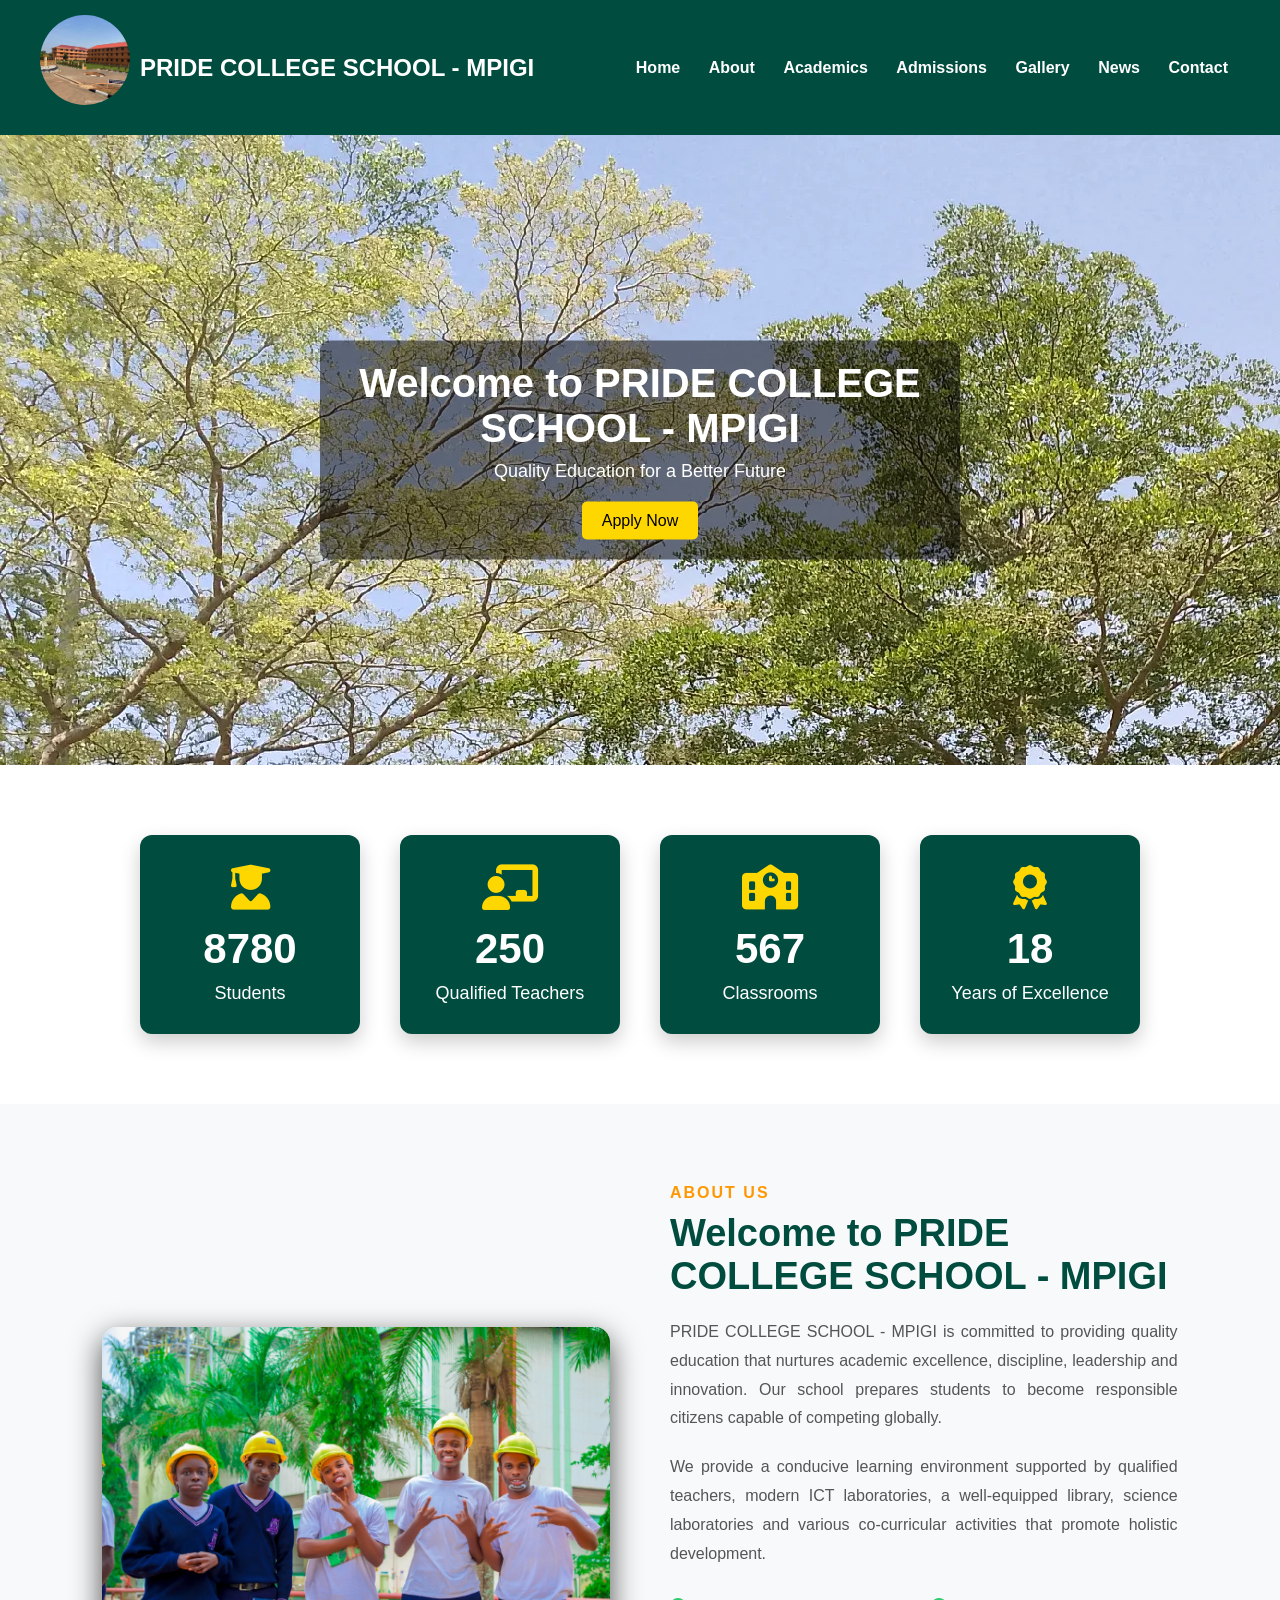
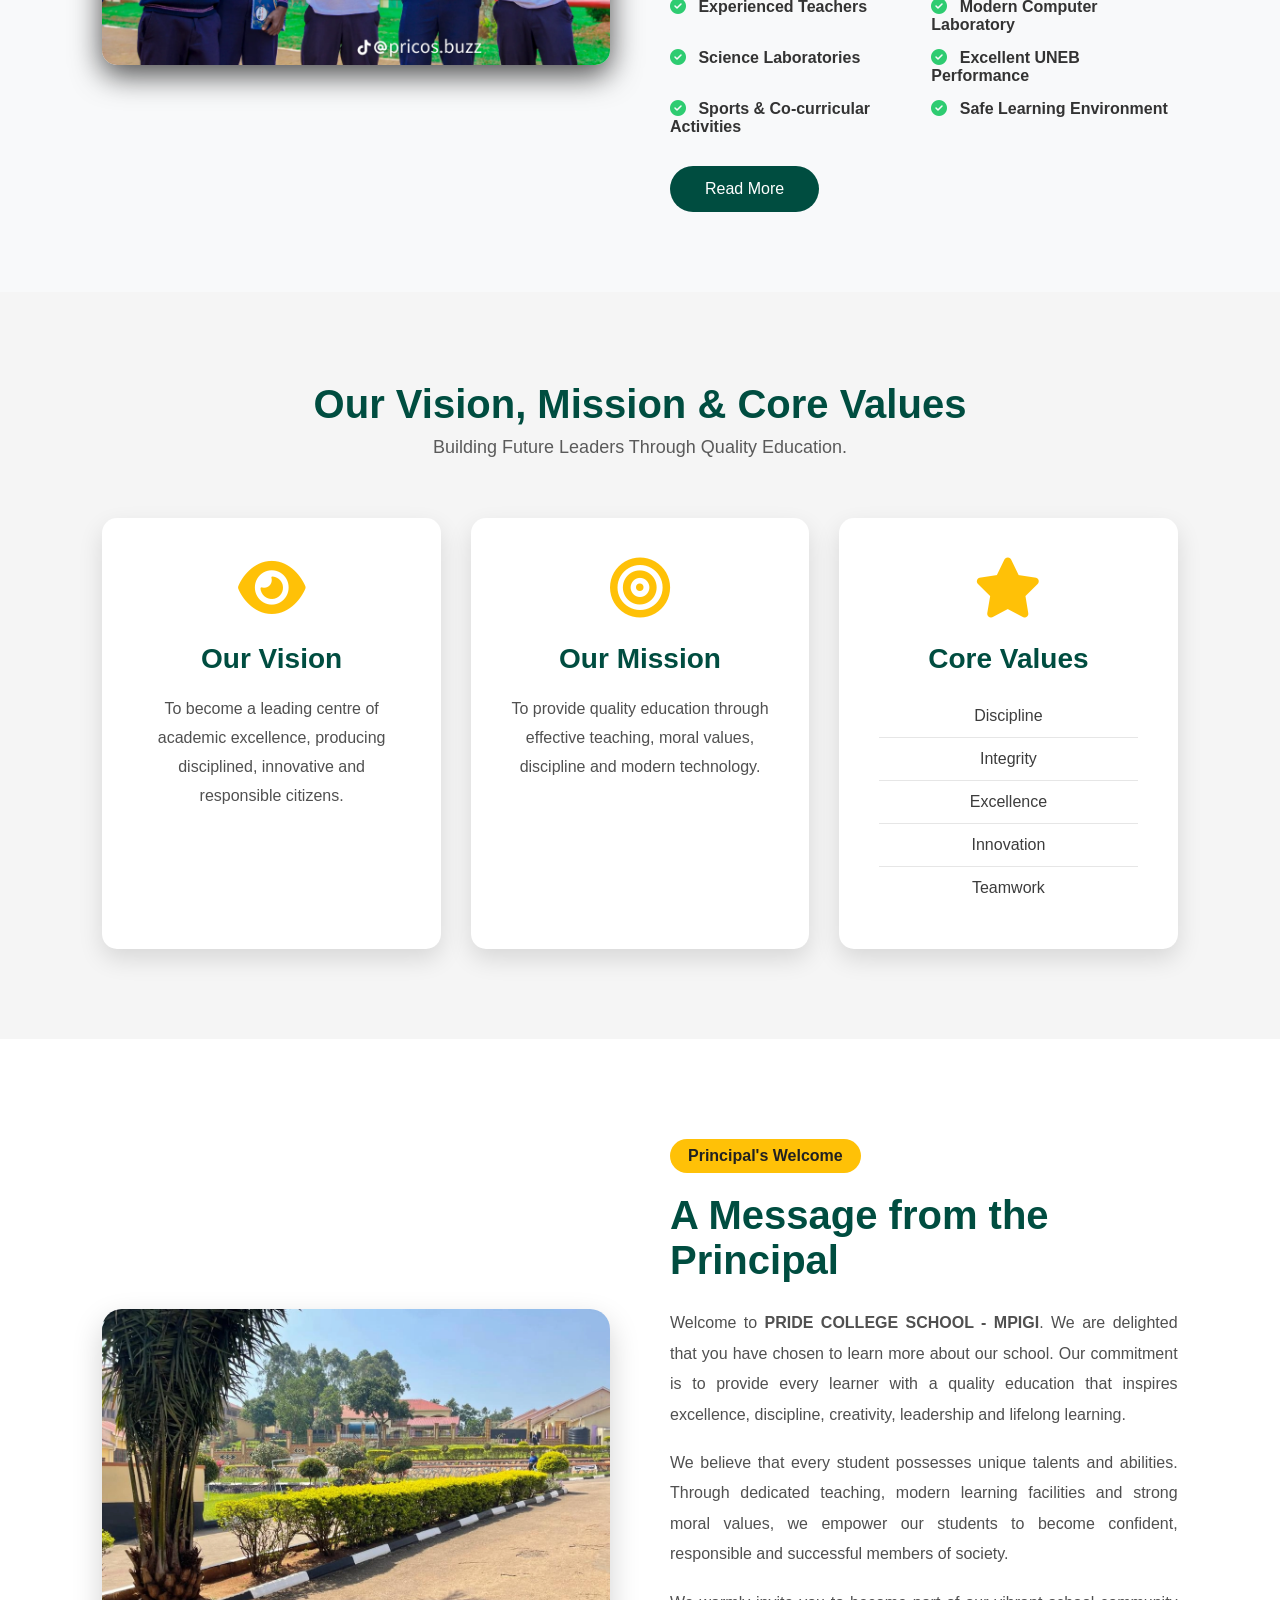
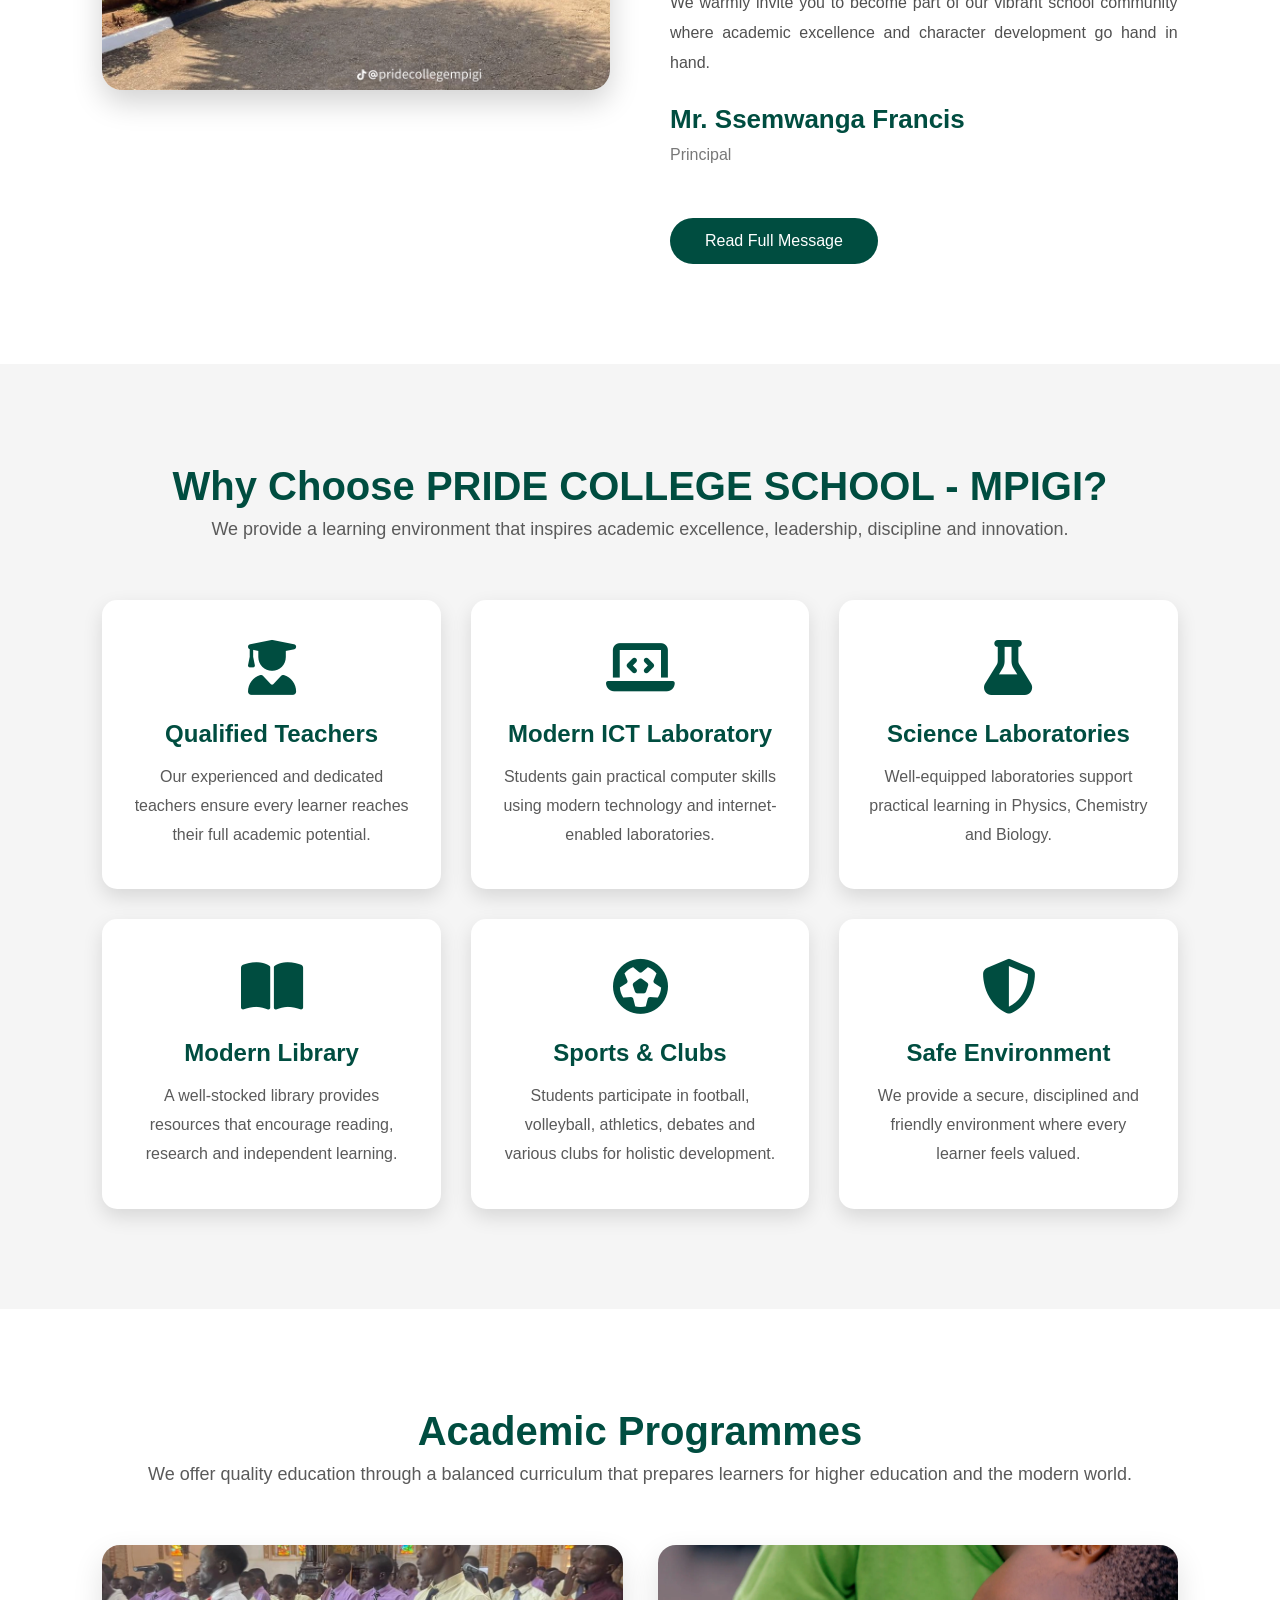
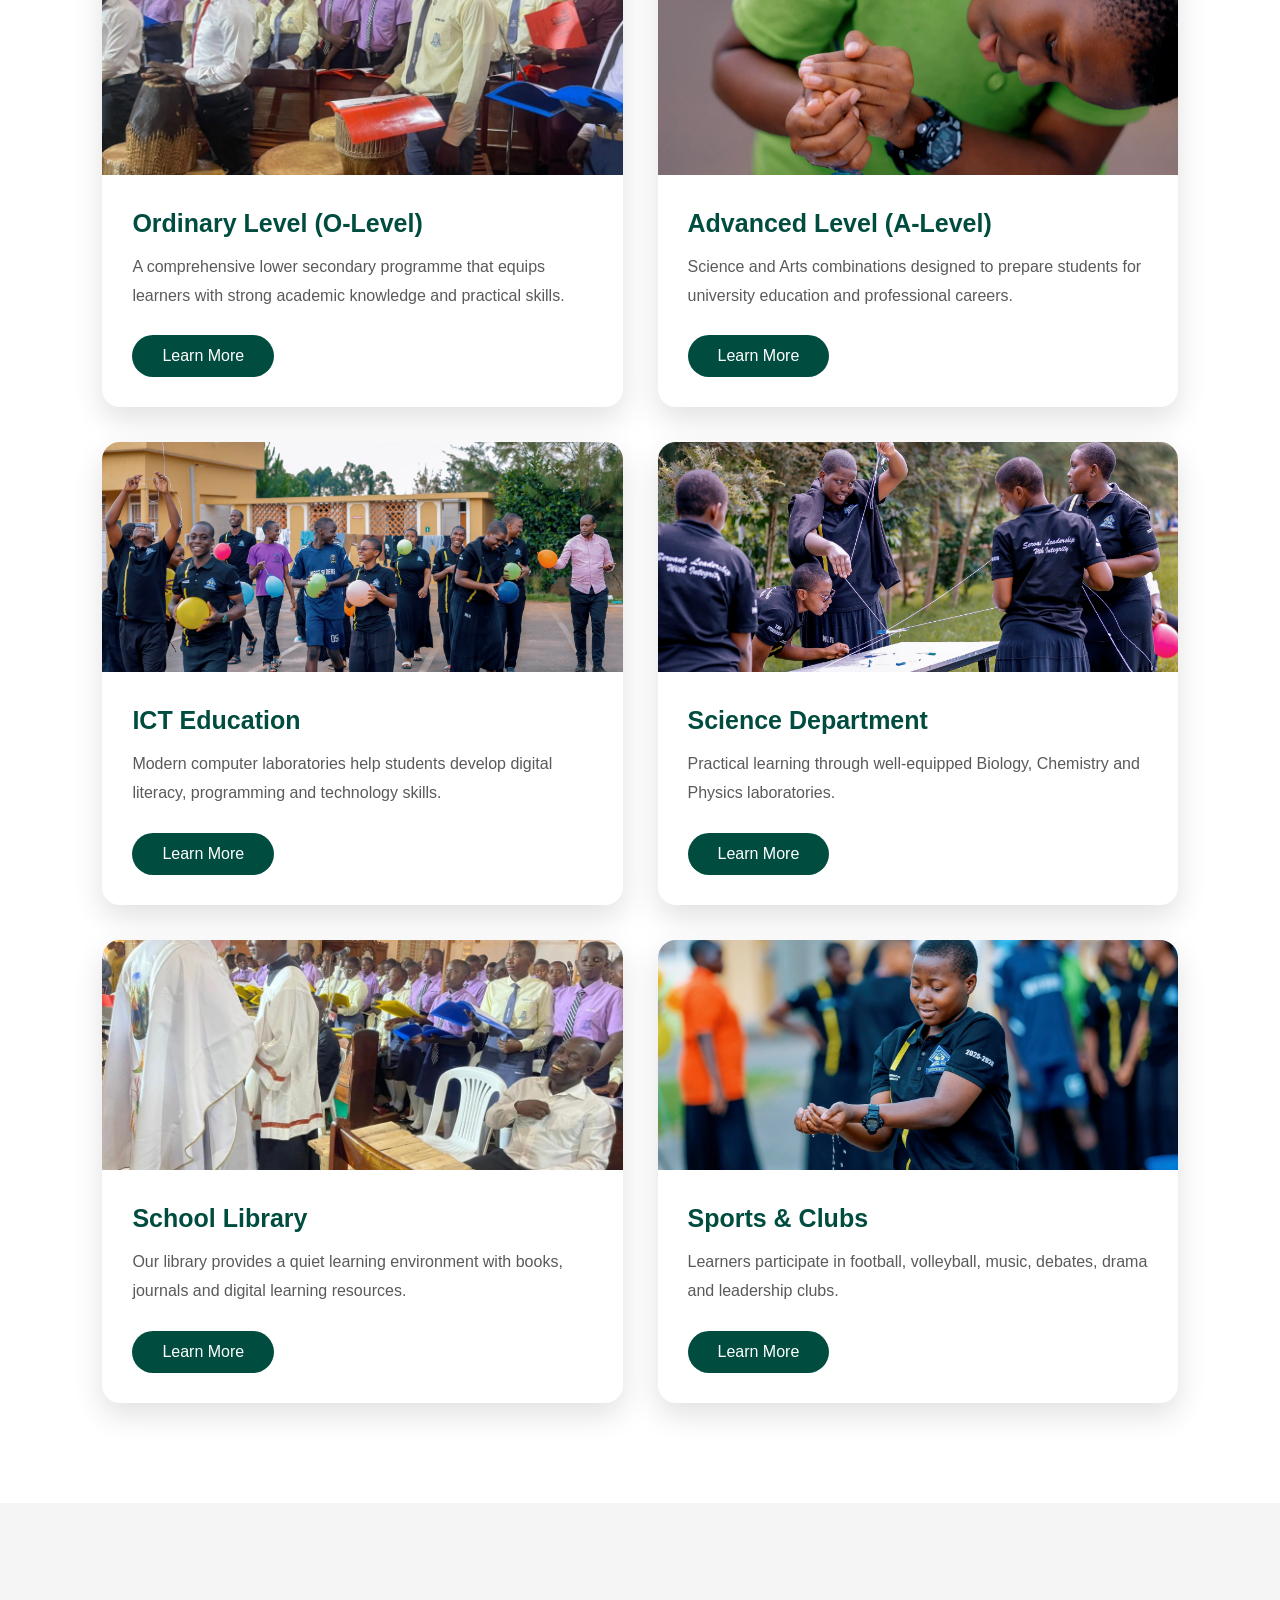
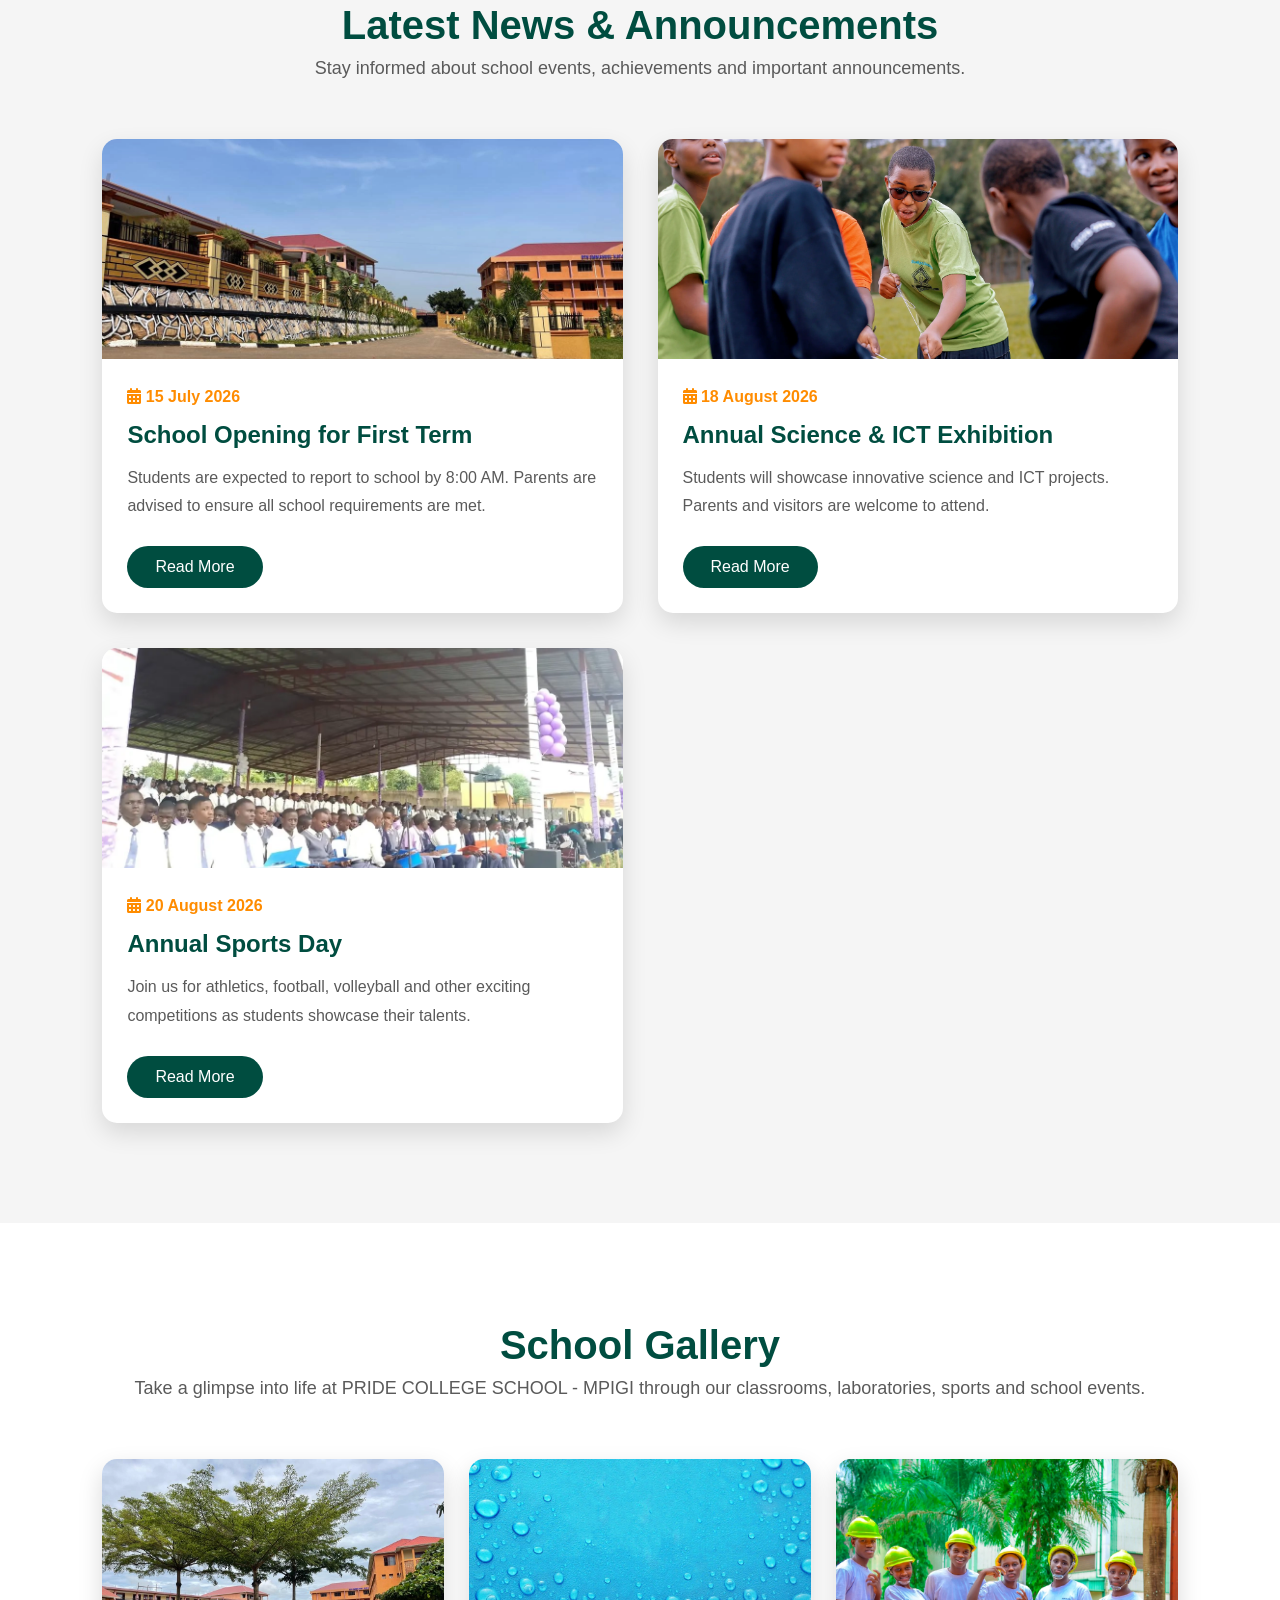
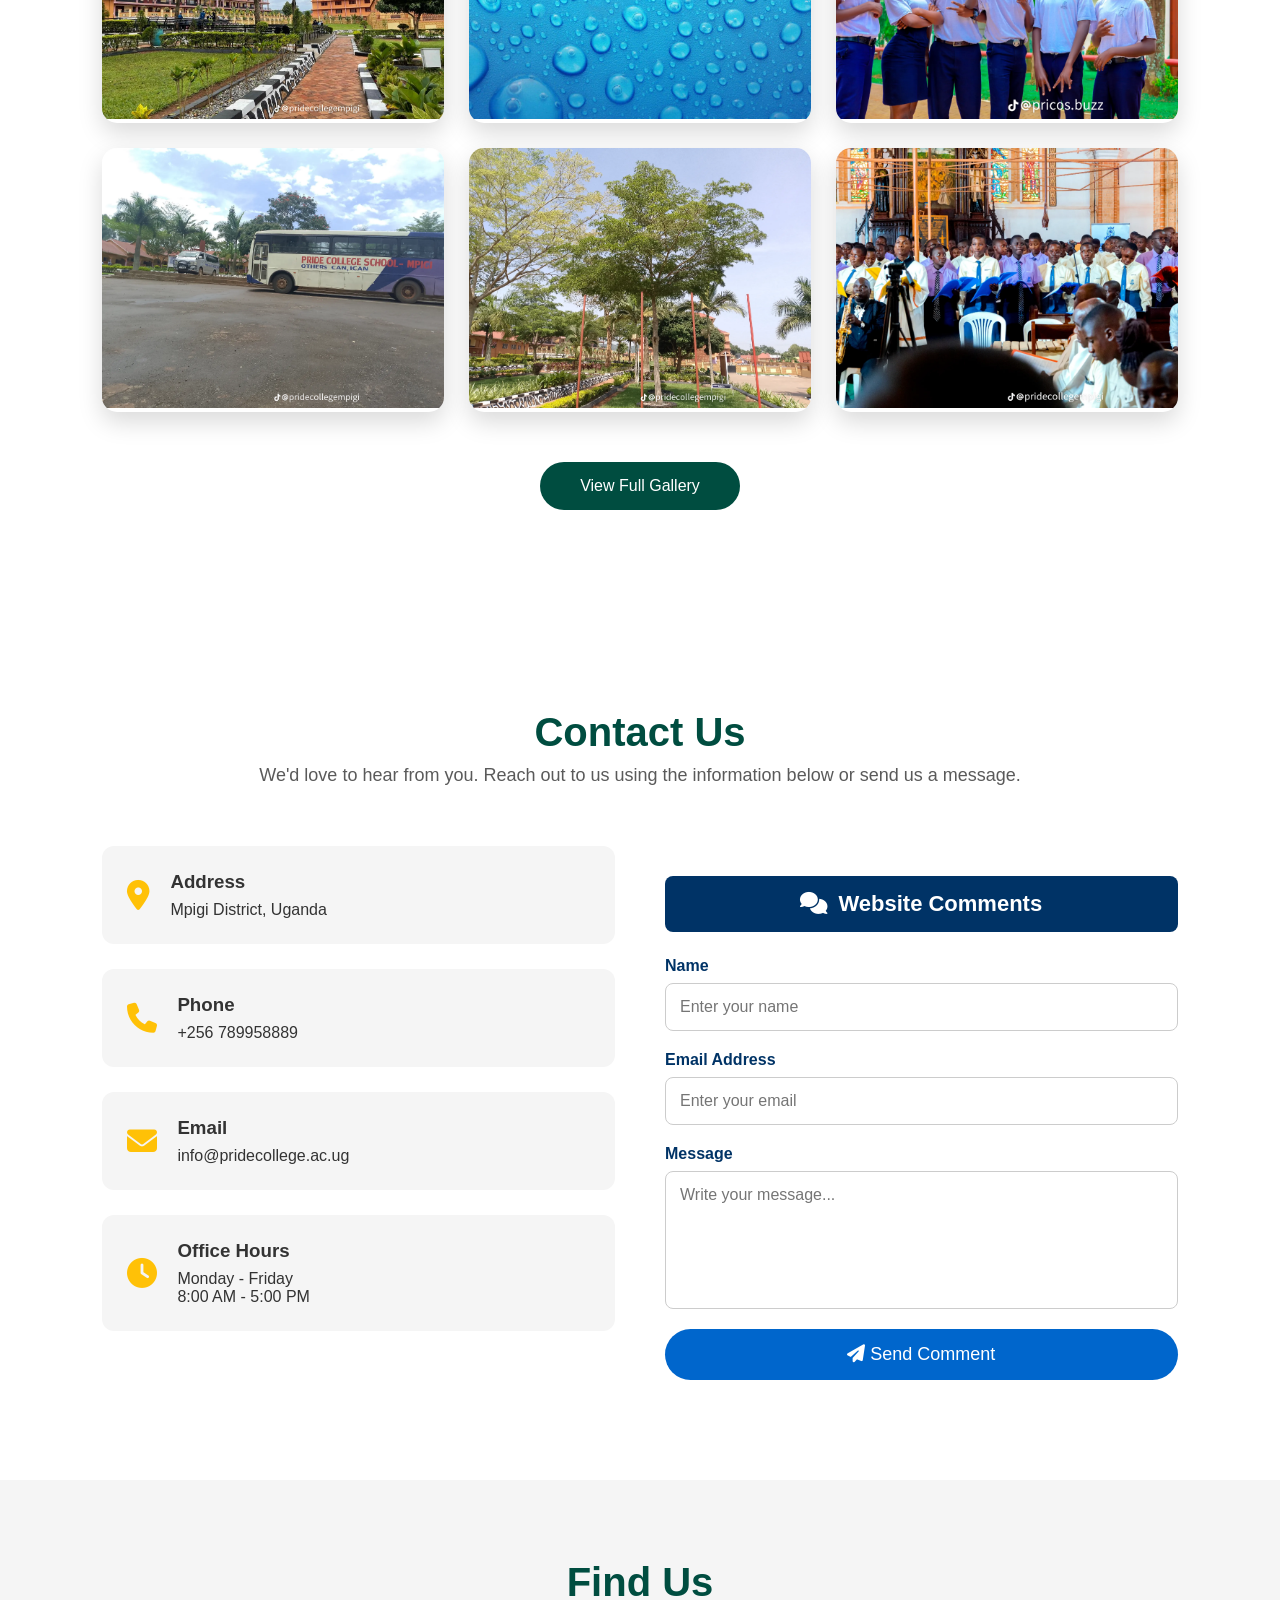
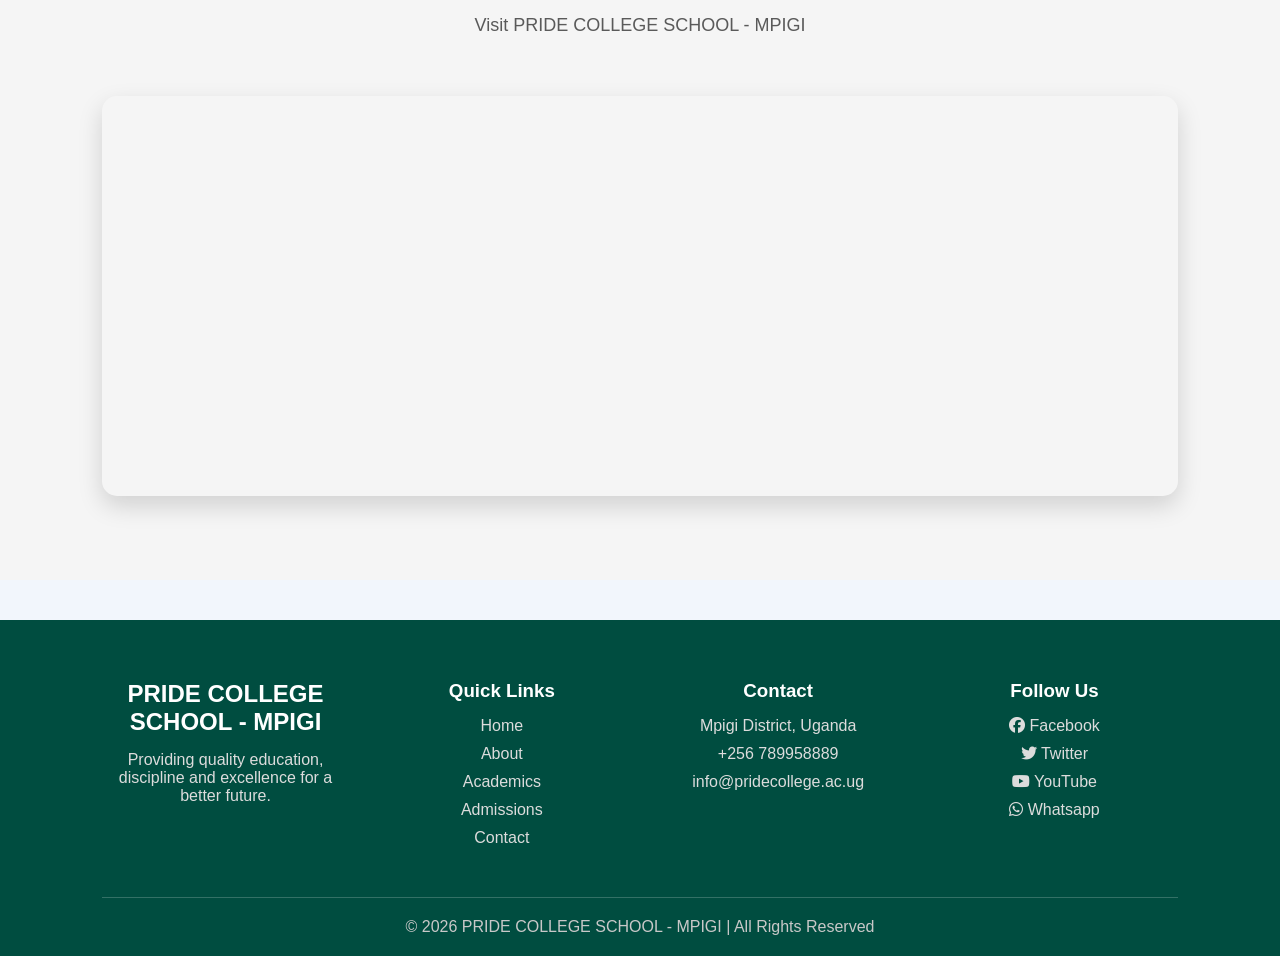
==== index.html @ 45d50b5c "Add prideschool website files" ====
<!DOCTYPE html>
<html lang="en">
<head>
    <meta charset="UTF-8">
    <title>PRIDE COLLEGE SCHOOL - MPIGI</title>
    <meta name="viewport" content="width=device-width, initial-scale=1.0">

    <!-- CSS -->
    <link rel="stylesheet" href="style.css">
    <link rel="stylesheet" href="register.css">
    <link rel="stylesheet" href="comment.css">

    

    <!-- Icons -->
    <link rel="stylesheet" href="https://cdnjs.cloudflare.com/ajax/libs/font-awesome/6.5.0/css/all.min.css">
</head>

<body>

<!-- ================= HEADER ================= -->
<header class="header" id="header">

    <div class="logo">
        <img src="photos/front.png" alt="School Logo">
        <h2>PRIDE COLLEGE SCHOOL - MPIGI</h2>
    </div>

    <nav class="navbar" id="navbar">
        <a href="index.html">Home</a>
        <a href="#about">About</a>
        <a href="#academics">Academics</a>
        <a href="Admission.html">Admissions</a>
        <a href="#gallery">Gallery</a>
        <a href="#news">News</a>
        <a href="#contact">Contact</a>
    </nav>

    

</header>
<!-- ================= HERO SECTION ================= -->
<section class="hero">

    <!-- Slide 1 -->
    <div class="slideshow">
        <img src="photos/trees.png" alt="School Image">
        <div class="overlay">
            
            <h1>Welcome to PRIDE COLLEGE SCHOOL - MPIGI</h1>
            <p>Quality Education for a Better Future</p>
            <a href="register.html" class="btn">Apply Now</a>
        </div>
    </div>

    <!-- Slide 2 -->
    <div class="slide">
        <img src="photos/studens.png" alt="School Image">
        <div class="overlay">
            <div class="hide">
                <h1>Excellence in Academics</h1>
            <p>We Build Knowledge, Skills & Discipline</p>
            </div>
            
            <a href="academics.html" class="btn"></a>
        </div>
    </div>

    <!-- Slide 3 -->
    <div class="slide">
        <img src="photos/grounds.png" alt="School Image">
        <div class="overlay">
            <div class="hide">
                 <h1>Modern Learning Environment</h1>
            <p>ICT Labs, Library & Sports Facilities</p>
            </div>
           
            <a href="gallery.html" class="btn"></a>
        </div>
    </div>

</section>
<!-- ================= STATISTICS SECTION ================= -->

<section class="statistics">

    <div class="stat-box">
        <i class="fas fa-user-graduate"></i>
        <h2 class="counter" data-target="15000">8780</h2>
        <p>Students</p>
    </div>

    <div class="stat-box">
        <i class="fas fa-chalkboard-teacher"></i>
        <h2 class="counter" data-target="85">250</h2>
        <p>Qualified Teachers</p>
    </div>

    <div class="stat-box">
        <i class="fas fa-school"></i>
        <h2 class="counter" data-target="30">567</h2>
        <p>Classrooms</p>
    </div>

    <div class="stat-box">
        <i class="fas fa-award"></i>
        <h2 class="counter" data-target="25">18</h2>
        <p>Years of Excellence</p>
    </div>

</section>
<!-- ================= ABOUT US ================= -->

<section class="about" id="about">

    <div class="about-image">
        <img src="photos/events.png" alt="Pride College School">
    </div>

    <div class="about-content">

        <h4>ABOUT US</h4>

        <h2>Welcome to PRIDE COLLEGE SCHOOL - MPIGI</h2>

        <p>
            PRIDE COLLEGE SCHOOL - MPIGI is committed to providing quality
            education that nurtures academic excellence, discipline,
            leadership and innovation. Our school prepares students to
            become responsible citizens capable of competing globally.
        </p>

        <p>
            We provide a conducive learning environment supported by
            qualified teachers, modern ICT laboratories, a well-equipped
            library, science laboratories and various co-curricular
            activities that promote holistic development.
        </p>

        <div class="about-features">

            <div class="feature">
                <i class="fas fa-check-circle"></i>
                Experienced Teachers
            </div>

            <div class="feature">
                <i class="fas fa-check-circle"></i>
                Modern Computer Laboratory
            </div>

            <div class="feature">
                <i class="fas fa-check-circle"></i>
                Science Laboratories
            </div>

            <div class="feature">
                <i class="fas fa-check-circle"></i>
                Excellent UNEB Performance
            </div>

            <div class="feature">
                <i class="fas fa-check-circle"></i>
                Sports & Co-curricular Activities
            </div>

            <div class="feature">
                <i class="fas fa-check-circle"></i>
                Safe Learning Environment
            </div>

        </div>

        <a href="about.html" class="about-btn">
            Read More
        </a>

    </div>

</section>
<!-- ================= VISION MISSION ================= -->

<section class="vision-section">

    <div class="section-title">
        <h2>Our Vision, Mission & Core Values</h2>
        <p>Building Future Leaders Through Quality Education.</p>
    </div>

    <div class="vision-container">

        <div class="vision-card">

            <i class="fas fa-eye"></i>

            <h3>Our Vision</h3>

            <p>
                To become a leading centre of academic excellence,
                producing disciplined, innovative and responsible citizens.
            </p>

        </div>

        <div class="vision-card">

            <i class="fas fa-bullseye"></i>

            <h3>Our Mission</h3>

            <p>
                To provide quality education through effective teaching,
                moral values, discipline and modern technology.
            </p>

        </div>

        <div class="vision-card">

            <i class="fas fa-star"></i>

            <h3>Core Values</h3>

            <ul>
                <li>Discipline</li>
                <li>Integrity</li>
                <li>Excellence</li>
                <li>Innovation</li>
                <li>Teamwork</li>
            </ul>

        </div>

    </div>

</section>
<!--================ PRINCIPAL'S MESSAGE ================-->

<section class="principal">

    <div class="principal-image">

        <img src="photos/ways.png" alt="School Principal">

    </div>

    <div class="principal-content">

        <span class="section-tag">Principal's Welcome</span>

        <h2>A Message from the Principal</h2>

        <p>
            Welcome to <strong>PRIDE COLLEGE SCHOOL - MPIGI</strong>.
            We are delighted that you have chosen to learn more about our school.
            Our commitment is to provide every learner with a quality education
            that inspires excellence, discipline, creativity, leadership and
            lifelong learning.
        </p>

        <p>
            We believe that every student possesses unique talents and abilities.
            Through dedicated teaching, modern learning facilities and strong moral
            values, we empower our students to become confident, responsible and
            successful members of society.
        </p>

        <p>
            We warmly invite you to become part of our vibrant school community
            where academic excellence and character development go hand in hand.
        </p>

        <div class="principal-info">

            <h3>Mr. Ssemwanga Francis</h3>

            <p>Principal</p>

        </div>

        <a href="about.html" class="principal-btn">
            Read Full Message
        </a>

    </div>

</section>
<!--================ WHY CHOOSE US ================-->

<section class="why-us">

    <div class="section-title">

        <h2>Why Choose PRIDE COLLEGE SCHOOL - MPIGI?</h2>

        <p>
            We provide a learning environment that inspires academic excellence,
            leadership, discipline and innovation.
        </p>

    </div>

    <div class="why-container">

        <div class="why-card">

            <i class="fas fa-user-graduate"></i>

            <h3>Qualified Teachers</h3>

            <p>
                Our experienced and dedicated teachers ensure every learner
                reaches their full academic potential.
            </p>

        </div>

        <div class="why-card">

            <i class="fas fa-laptop-code"></i>

            <h3>Modern ICT Laboratory</h3>

            <p>
                Students gain practical computer skills using modern technology
                and internet-enabled laboratories.
            </p>

        </div>

        <div class="why-card">

            <i class="fas fa-flask"></i>

            <h3>Science Laboratories</h3>

            <p>
                Well-equipped laboratories support practical learning in Physics,
                Chemistry and Biology.
            </p>

        </div>

        <div class="why-card">

            <i class="fas fa-book-open"></i>

            <h3>Modern Library</h3>

            <p>
                A well-stocked library provides resources that encourage reading,
                research and independent learning.
            </p>

        </div>

        <div class="why-card">

            <i class="fas fa-futbol"></i>

            <h3>Sports & Clubs</h3>

            <p>
                Students participate in football, volleyball, athletics,
                debates and various clubs for holistic development.
            </p>

        </div>

        <div class="why-card">

            <i class="fas fa-shield-alt"></i>

            <h3>Safe Environment</h3>

            <p>
                We provide a secure, disciplined and friendly environment
                where every learner feels valued.
            </p>

        </div>

    </div>

</section>
<!--==============================
ACADEMIC PROGRAMMES
===============================-->

<section class="academics" id="academics">

    <div class="section-title">

        <h2>Academic Programmes</h2>

        <p>
            We offer quality education through a balanced curriculum that
            prepares learners for higher education and the modern world.
        </p>

    </div>

    <div class="academic-container">

        <!-- O-Level -->

        <div class="academic-card">

            <img src="photos/events8.png" alt="O Level">

            <div class="academic-content">

                <h3>Ordinary Level (O-Level)</h3>

                <p>
                    A comprehensive lower secondary programme that equips
                    learners with strong academic knowledge and practical skills.
                </p>

                <a href="academics.html" class="academic-btn">
                    Learn More
                </a>

            </div>

        </div>

        <!-- A-Level -->

        <div class="academic-card">

            <img src="photos/events7.png" alt="A Level">

            <div class="academic-content">

                <h3>Advanced Level (A-Level)</h3>

                <p>
                    Science and Arts combinations designed to prepare students
                    for university education and professional careers.
                </p>

                <a href="academics.html" class="academic-btn">
                    Learn More
                </a>

            </div>

        </div>

        <!-- ICT -->

        <div class="academic-card">

            <img src="photos/events5.png" alt="ICT LAB">

            <div class="academic-content">

                <h3>ICT Education</h3>

                <p>
                    Modern computer laboratories help students develop digital
                    literacy, programming and technology skills.
                </p>

                <a href="academics.html" class="academic-btn">
                    Learn More
                </a>

            </div>

        </div>

        <!-- Science -->

        <div class="academic-card">

            <img src="photos/events4.png" alt="Science">

            <div class="academic-content">

                <h3>Science Department</h3>

                <p>
                    Practical learning through well-equipped Biology,
                    Chemistry and Physics laboratories.
                </p>

                <a href="academics.html" class="academic-btn">
                    Learn More
                </a>

            </div>

        </div>

        <!-- Library -->

        <div class="academic-card">

            <img src="photos/events2.png" alt="Library">

            <div class="academic-content">

                <h3>School Library</h3>

                <p>
                    Our library provides a quiet learning environment with
                    books, journals and digital learning resources.
                </p>

                <a href="academics.html" class="academic-btn">
                    Learn More
                </a>

            </div>

        </div>

        <!-- Sports -->

        <div class="academic-card">

            <img src="photos/events3.png" alt="Sports">

            <div class="academic-content">

                <h3>Sports & Clubs</h3>

                <p>
                    Learners participate in football, volleyball, music,
                    debates, drama and leadership clubs.
                </p>

                <a href="academics.html" class="academic-btn">
                    Learn More
                </a>

            </div>

        </div>

    </div>

</section>
<!--==============================
LATEST NEWS & ANNOUNCEMENTS
===============================-->

<section class="news" id="news">

    <div class="section-title">

        <h2>Latest News & Announcements</h2>

        <p>
            Stay informed about school events, achievements and important announcements.
        </p>

    </div>

    <div class="news-container">

        <!-- News Card 1 -->

        <div class="news-card">

            <img src="photos/view.png" alt="School Opening">

            <div class="news-content">

                <span class="news-date">
                    <i class="fas fa-calendar-alt"></i>
                    15 July 2026
                </span>

                <h3>School Opening for First Term</h3>

                <p>
                    Students are expected to report to school by 8:00 AM.
                    Parents are advised to ensure all school requirements are met.
                </p>

                <a href="news.html" class="news-btn">
                    Read More
                </a>

            </div>

        </div>

        <!-- News Card 2 -->

        <div class="news-card">

            <img src="photos/events6.png" alt="Science Fair">

            <div class="news-content">

                <span class="news-date">
                    <i class="fas fa-calendar-alt"></i>
                    18 August 2026
                </span>

                <h3>Annual Science & ICT Exhibition</h3>

                <p>
                    Students will showcase innovative science and ICT projects.
                    Parents and visitors are welcome to attend.
                </p>

                <a href="news.html" class="news-btn">
                    Read More
                </a>

            </div>

        </div>

        <!-- News Card 3 -->

        <div class="news-card">

            <img src="photos/events1.png" alt="Sports Day">

            <div class="news-content">

                <span class="news-date">
                    <i class="fas fa-calendar-alt"></i>
                    20 August 2026
                </span>

                <h3>Annual Sports Day</h3>

                <p>
                    Join us for athletics, football, volleyball and other exciting
                    competitions as students showcase their talents.
                </p>

                <a href="news.html" class="news-btn">
                    Read More
                </a>

            </div>

        </div>

    </div>

</section>
<!--==============================
PHOTO GALLERY
===============================-->

<section class="gallery" id="gallery">

    <div class="section-title">

        <h2>School Gallery</h2>

        <p>
            Take a glimpse into life at PRIDE COLLEGE SCHOOL - MPIGI through our
            classrooms, laboratories, sports and school events.
        </p>

    </div>

    <div class="gallery-container">

        <div class="gallery-item">
            <img src="photos/grounds.png" alt="School Building">
            <div class="gallery-overlay">
                <h3>School Campus</h3>
            </div>
        </div>

        <div class="gallery-item">
            <img src="photos/Title (3).jpg" alt="Computer Lab">
            <div class="gallery-overlay">
                <h3>ICT Laboratory</h3>
            </div>
        </div>

        <div class="gallery-item">
            <img src="photos/studens.png" alt="Library">
            <div class="gallery-overlay">
                <h3>School Library</h3>
            </div>
        </div>

        <div class="gallery-item">
            <img src="photos/schoolbus.png" alt="Science Lab">
            <div class="gallery-overlay">
                <h3>Science Laboratory</h3>
            </div>
        </div>

        <div class="gallery-item">
            <img src="photos/trees.png" alt="Sports">
            <div class="gallery-overlay">
                <h3>Sports Activities</h3>
            </div>
        </div>

        <div class="gallery-item">
            <img src="photos/party.png" alt="Graduation">
            <div class="gallery-overlay">
                <h3>School Events</h3>
            </div>
        </div>

    </div>

    <div class="gallery-button">

        <a href="gallery.html" class="gallery-btn">

            View Full Gallery

        </a>

    </div>

</section>
<!--==============================
CONTACT US
===============================-->

<section class="contact">

    <div class="section-title">

        <h2>Contact Us</h2>

        <p>
            We'd love to hear from you. Reach out to us using the information
            below or send us a message.
        </p>

    </div>

    <div class="contact-container">

        <!-- Contact Information -->

        <div class="contact-info">

            <div class="info-box">
                <i class="fas fa-map-marker-alt"></i>

                <div>
                    <h3>Address</h3>
                    <p>Mpigi District, Uganda</p>
                </div>
            </div>

            <div class="info-box">
                <i class="fas fa-phone"></i>

                <div>
                    <h3>Phone</h3>
                    <p>+256 789958889</p>
                </div>
            </div>

            <div class="info-box">
                <i class="fas fa-envelope"></i>

                <div>
                    <h3>Email</h3>
                    <p>info@pridecollege.ac.ug</p>
                </div>
            </div>

            <div class="info-box">
                <i class="fas fa-clock"></i>

                <div>
                    <h3>Office Hours</h3>
                    <p>Monday - Friday<br>8:00 AM - 5:00 PM</p>
                </div>
            </div>

        </div>

        <!-- Contact Form -->

        <form id="commentForm"

action="https://docs.google.com/forms/d/e/1FAIpQLScnubxI4mT6vqgsEpqZNsLyjWHZeDap0q2taetFrSquZPhz-w/formResponse"

method="POST"

target="hidden_iframe">


<h2>
<i class="fa-solid fa-comments"></i>Website Comments </h2>



<div class="input-group">


<label>Name </label>

<input type="text" name="entry.216763393" placeholder="Enter your name" required>

</div>

<div class="input-group">

<label> Email Address </label>
<input type="email" name="entry.1223393666" placeholder="Enter your email" required>
</div>

<div class="input-group">
<label>Message </label>

<textarea name="entry.743792039" rows="6" placeholder="Write your message..." required></textarea>
</div>




<button type="submit"> <i class="fa-solid fa-paper-plane"></i> Send Comment </button>


</form>

<iframe

name="hidden_iframe"

style="display:none;">

</iframe>

<div id="commentSuccess"> <i class="fa-solid fa-circle-check"></i>


<h2>Thank You! </h2>


<p>Your message has been received by Pride College School.</p>


    </div>

</section>
<!--==============================
GOOGLE MAP
===============================-->

<section class="map">

    <div class="section-title">

        <h2>Find Us</h2>

        <p>Visit PRIDE COLLEGE SCHOOL - MPIGI</p>

    </div>

    <iframe
        src="https://www.google.com/maps/embed?pb=!1m18!1m12!1m3!1d3989.75870783712!2d32.52650987396605!3d0.313206164032819!2m3!1f0!2f0!3f0!3m2!1i1024!2i768!4f13.1!3m3!1m2!1s0x177da3a15852eb3d%3A0xddc4ecd76e35799c!2sPride%20College%20School-Mpigi!5e0!3m2!1sen!2sug!4v1783284515322!5m2!1sen!2sug" 
        width="100%"
        height="400"
        style="border:0;"
        allowfullscreen=""
        loading="lazy">
        
    </iframe>
    
</section>
<!--==============================
FOOTER
===============================-->

<footer class="footer">

    <div class="footer-container">

        <div class="footer-box">

            <h2>PRIDE COLLEGE SCHOOL - MPIGI</h2>

            <p>
                Providing quality education, discipline and excellence
                for a better future.
            </p>

        </div>

        <div class="footer-box">

            <h3>Quick Links</h3>

            <a href="index.html">Home</a>
            <a href="#about">About</a>
            <a href="#academics">Academics</a>
            <a href="Admission.html">Admissions</a>
            <a href="#contact">Contact</a>

        </div>

        <div class="footer-box">

            <h3>Contact</h3>

            <p>Mpigi District, Uganda</p>
            <p>+256 789958889</p>
            <p>info@pridecollege.ac.ug</p>

        </div>

        <div class="footer-box">

            <h3>Follow Us</h3>

            <p><i class="fab fa-facebook"></i> Facebook</p>
            <p><i class="fab fa-twitter"></i> Twitter</p>
            <p><i class="fab fa-youtube"></i> YouTube</p>
            <p><i class="fab fa-whatsapp"></i> Whatsapp</p>

        </div>

    </div>

    <div class="footer-bottom" id="footer">

        <p>
            © 2026 PRIDE COLLEGE SCHOOL - MPIGI | All Rights Reserved
        </p>

    </div>

</footer>

<script src="register.js"></script>
<script src="comment.js"></script>

</body>
</html>
---- style.css ----
*{
    margin: 0;
    padding: 0;
    box-sizing: border-box;
    font-family: Arial, sans-serif;
}

body{
    background: #f4f4f4;
}
.header{
    display: flex;
    justify-content: space-between;
    align-items: center;
    background: #004d40;
    padding: 15px 40px;
    position: sticky;
    top: 0;
    z-index: 1000;
}

.logo{
    display: flex;
    align-items: center;
    color: white;
}

.logo img{
    width: 50px;
    margin-right: 10px;
}

.navbar a{
    color: white;
    text-decoration: none;
    margin: 0 12px;
    font-weight: bold;
}

.navbar a:hover{
    color: gold;
}

.login-btn{
    background: gold;
    padding: 6px 12px;
    border-radius: 5px;
    color: black !important;
}
.menu-icon{
    display: none;
    font-size: 25px;
    color: white;
    cursor: pointer;
}


.overlay{
    position: absolute;
    top: 50%;
    left: 50%;
    transform: translate(-50%, -50%);
    color: white;
    text-align: center;
    background: rgba(0,0,0,0.5);
    padding: 20px;
    border-radius: 10px;
}

.overlay h1{
    font-size: 40px;
}

.overlay p{
    font-size: 18px;
    margin: 10px 0;
}

.btn{
    display: inline-block;
    background: gold;
    padding: 10px 20px;
    color: black;
    text-decoration: none;
    border-radius: 5px;
    margin-top: 10px;
}
/* ================= STATISTICS ================= */

.statistics{
    display:flex;
    justify-content:center;
    gap:40px;
    flex-wrap:wrap;
    padding:70px 20px;
    background:#ffffff;
}

.stat-box{
    width:220px;
    background:#004d40;
    color:white;
    padding:30px;
    text-align:center;
    border-radius:12px;
    transition:.4s;
    box-shadow:0 8px 20px rgba(0,0,0,.2);
}

.stat-box:hover{
    transform:translateY(-10px);
}

.stat-box i{
    font-size:45px;
    color:gold;
    margin-bottom:15px;
}

.stat-box h2{
    font-size:42px;
    margin-bottom:10px;
}

.stat-box p{
    font-size:18px;
}
/*================ ABOUT =================*/

.about{
    display:flex;
    align-items:center;
    justify-content:center;
    gap:60px;
    padding:80px 8%;
    background:#f8f9fa;
    flex-wrap:wrap;
}

.about-image{
    flex:1;
    min-width:320px;
}

.about-image img{
    width:100%;
    border-radius:15px;
    box-shadow:0 10px 30px rgba(0,0,0,0.7);
    transition:.5s;
}

.about-image img:hover{
    transform:scale(1.03);
}

.about-content{
    flex:1;
    min-width:320px;
}

.about-content h4{
    color:#ff9800;
    letter-spacing:2px;
    margin-bottom:10px;
}

.about-content h2{
    font-size:38px;
    color:rgb(0, 77, 64);
    margin-bottom:20px;
}

.about-content p{
    line-height:1.8;
    margin-bottom:20px;
    color:rgb(85, 85, 85);
    text-align:justify;
}

.about-features{
    display:grid;
    grid-template-columns:repeat(2,1fr);
    gap:15px;
    margin:30px 0;
}

.feature{
    font-weight:bold;
    color:#333;
}

.feature i{
    color:#2ecc71;
    margin-right:8px;
}

.about-btn{
    display:inline-block;
    background:#004d40;
    color:white;
    text-decoration:none;
    padding:14px 35px;
    border-radius:30px;
    transition:.4s;
}

.about-btn:hover{
    background:#ff9800;
}
/*=========================
VISION & MISSION
==========================*/

.vision-section{

    padding:90px 8%;
    background:rgb(245,245,245);

}

.section-title{

    text-align:center;
    margin-bottom:60px;

}

.section-title h2{

    font-size:40px;
    color:rgb(0,77,64);
    margin-bottom:10px;

}

.section-title p{

    color:rgb(90,90,90);
    font-size:18px;

}

.vision-container{

    display:grid;
    grid-template-columns:repeat(auto-fit,minmax(300px,1fr));
    gap:30px;

}

.vision-card{

    background:rgb(255,255,255);
    padding:40px;
    border-radius:15px;
    text-align:center;
    transition:0.5s;
    box-shadow:0 10px 25px rgba(0,0,0,.12);

}

.vision-card:hover{

    transform:translateY(-12px);

}

.vision-card i{

    font-size:60px;
    color:rgb(255,193,7);
    margin-bottom:25px;

}

.vision-card h3{

    font-size:28px;
    color:rgb(0,77,64);
    margin-bottom:20px;

}

.vision-card p{

    color:rgb(80,80,80);
    line-height:1.8;

}

.vision-card ul{

    list-style:none;

}

.vision-card ul li{

    padding:12px;
    border-bottom:1px solid rgb(230,230,230);
    color:rgb(60,60,60);

}

.vision-card ul li:last-child{

    border:none;

}
/*=========================
PRINCIPAL SECTION
=========================*/

.principal{

    display:flex;
    align-items:center;
    justify-content:center;
    gap:60px;

    padding:100px 8%;

    background:rgb(255,255,255);

    flex-wrap:wrap;

}

.principal-image{

    flex:1;
    min-width:320px;

}

.principal-image img{

    width:100%;

    border-radius:20px;

    box-shadow:0 12px 30px rgba(0,0,0,0.18);

    transition:0.5s;

}

.principal-image img:hover{

    transform:scale(1.03);

}

.principal-content{

    flex:1;

    min-width:320px;

}

.section-tag{

    display:inline-block;

    background:rgb(255,193,7);

    color:rgb(33,33,33);

    padding:8px 18px;

    border-radius:30px;

    font-weight:bold;

    margin-bottom:20px;

}

.principal-content h2{

    font-size:40px;

    color:rgb(0,77,64);

    margin-bottom:25px;

}

.principal-content p{

    color:rgb(80,80,80);

    line-height:1.9;

    margin-bottom:18px;

    text-align:justify;

}

.principal-info{

    margin-top:25px;

}

.principal-info h3{

    color:rgb(0,77,64);

    font-size:26px;

}

.principal-info p{

    color:rgb(120,120,120);

    margin-top:5px;

}

.principal-btn{

    display:inline-block;

    margin-top:30px;

    background:rgb(0,77,64);

    color:rgb(255,255,255);

    text-decoration:none;

    padding:14px 35px;

    border-radius:40px;

    transition:0.4s;

}

.principal-btn:hover{

    background:rgb(255,193,7);

    color:rgb(33,33,33);

}
/*==============================
WHY CHOOSE US
==============================*/

.why-us{

    padding:100px 8%;

    background:rgb(245,245,245);

}

.why-container{

    display:grid;

    grid-template-columns:repeat(auto-fit,minmax(300px,1fr));

    gap:30px;

    margin-top:60px;

}

.why-card{

    background:rgb(255,255,255);

    border-radius:15px;

    padding:40px 30px;

    text-align:center;

    transition:0.5s;

    box-shadow:0 8px 20px rgba(0,0,0,0.12);

}

.why-card:hover{

    transform:translateY(-12px);

    background:rgb(0,77,64);

}

.why-card:hover h3,

.why-card:hover p{

    color:rgb(255,255,255);

}

.why-card:hover i{

    color:rgb(255,193,7);

}

.why-card i{

    font-size:55px;

    color:rgb(0,77,64);

    margin-bottom:25px;

}

.why-card h3{

    font-size:24px;

    margin-bottom:15px;

    color:rgb(0,77,64);

    transition:0.5s;

}

.why-card p{

    color:rgb(90,90,90);

    line-height:1.8;

    transition:0.5s;

}
/*==============================
ACADEMIC PROGRAMMES
===============================*/

.academics{

    padding:100px 8%;

    background:rgb(255,255,255);

}

.academic-container{

    display:grid;

    grid-template-columns:repeat(auto-fit,minmax(340px,1fr));

    gap:35px;

    margin-top:60px;

}

.academic-card{

    background:rgb(255,255,255);

    border-radius:18px;

    overflow:hidden;

    box-shadow:0 12px 30px rgba(0,0,0,0.12);

    transition:0.5s;

}

.academic-card:hover{

    transform:translateY(-12px);

}

.academic-card img{

    width:100%;

    height:230px;

    object-fit:cover;

}

.academic-content{

    padding:30px;

}

.academic-content h3{

    color:rgb(0,77,64);

    margin-bottom:15px;

    font-size:25px;

}

.academic-content p{

    color:rgb(90,90,90);

    line-height:1.8;

    margin-bottom:25px;

}

.academic-btn{

    display:inline-block;

    text-decoration:none;

    background:rgb(0,77,64);

    color:rgb(255,255,255);

    padding:12px 30px;

    border-radius:40px;

    transition:0.4s;

}

.academic-btn:hover{

    background:rgb(255,193,7);

    color:rgb(0,0,0);

}
/*==============================
LATEST NEWS
===============================*/

.news{

    padding:100px 8%;

    background:rgb(245,245,245);

}

.news-container{

    display:grid;

    grid-template-columns:repeat(auto-fit,minmax(340px,1fr));

    gap:35px;

    margin-top:60px;

}

.news-card{

    background:rgb(255,255,255);

    border-radius:15px;

    overflow:hidden;

    box-shadow:0 10px 25px rgba(0,0,0,0.12);

    transition:.5s;

}

.news-card:hover{

    transform:translateY(-10px);

}

.news-card img{

    width:100%;

    height:220px;

    object-fit:cover;

}

.news-content{

    padding:25px;

}

.news-date{

    display:inline-block;

    color:rgb(255,140,0);

    font-weight:bold;

    margin-bottom:15px;

}

.news-content h3{

    color:rgb(0,77,64);

    margin-bottom:15px;

    font-size:24px;

}

.news-content p{

    color:rgb(90,90,90);

    line-height:1.8;

    margin-bottom:25px;

}

.news-btn{

    display:inline-block;

    background:rgb(0,77,64);

    color:rgb(255,255,255);

    text-decoration:none;

    padding:12px 28px;

    border-radius:30px;

    transition:.4s;

}

.news-btn:hover{

    background:rgb(255,193,7);

    color:rgb(0,0,0);

}
/*==============================
PHOTO GALLERY
===============================*/

.gallery{

    padding:100px 8%;

    background:rgb(255,255,255);

}

.gallery-container{

    display:grid;

    grid-template-columns:repeat(auto-fit,minmax(320px,1fr));

    gap:25px;

    margin-top:60px;

}

.gallery-item{

    position:relative;

    overflow:hidden;

    border-radius:15px;

    cursor:pointer;

    box-shadow:0 10px 25px rgba(0,0,0,0.15);

}

.gallery-item img{

    width:100%;

    height:260px;

    object-fit:cover;

    transition:0.6s;

}

.gallery-item:hover img{

    transform:scale(1.15);

}

.gallery-overlay{

    position:absolute;

    left:0;

    bottom:-100%;

    width:100%;

    height:100%;

    background:rgba(0,77,64,0.75);

    display:flex;

    justify-content:center;

    align-items:center;

    transition:0.5s;

}

.gallery-item:hover .gallery-overlay{

    bottom:0;

}

.gallery-overlay h3{

    color:rgb(255,255,255);

    font-size:30px;

    text-align:center;

}

.gallery-button{

    text-align:center;

    margin-top:50px;

}

.gallery-btn{

    display:inline-block;

    background:rgb(0,77,64);

    color:rgb(255,255,255);

    text-decoration:none;

    padding:15px 40px;

    border-radius:40px;

    transition:0.4s;

}

.gallery-btn:hover{

    background:rgb(255,193,7);

    color:rgb(0,0,0);

}
/*==============================
CONTACT SECTION
===============================*/

.contact{

    padding:100px 8%;

    background:rgb(255,255,255);

}

.contact-container{

    display:grid;

    grid-template-columns:1fr 1fr;

    gap:50px;

    margin-top:60px;

}

.contact-info{

    display:flex;

    flex-direction:column;

    gap:25px;

}

.info-box{

    display:flex;

    align-items:center;

    gap:20px;

    background:rgb(245,245,245);

    padding:25px;

    border-radius:12px;

    transition:.4s;

}

.info-box:hover{

    background:rgb(0,77,64);

    color:white;

}

.info-box i{

    font-size:30px;

    color:rgb(255,193,7);

}

.info-box h3{

    margin-bottom:8px;

}

.contact-form{

    background:rgb(245,245,245);

    padding:35px;

    border-radius:15px;

}

.contact-form form{

    display:flex;

    flex-direction:column;

    gap:18px;

}

.contact-form input,

.contact-form textarea{

    padding:15px;

    border:1px solid rgb(210,210,210);

    border-radius:8px;

    font-size:16px;

    outline:none;

}

.contact-form input:focus,

.contact-form textarea:focus{

    border:2px solid rgb(0,77,64);

}

.contact-form button{

    background:rgb(0,77,64);

    color:white;

    border:none;

    padding:15px;

    font-size:17px;

    border-radius:8px;

    cursor:pointer;

    transition:.4s;

}

.contact-form button:hover{

    background:rgb(255,193,7);

    color:black;

}


/*==============================
MAP
===============================*/

.map{

    padding:80px 8%;

    background:rgb(245,245,245);

}

.map iframe{

    border-radius:15px;

    box-shadow:0 10px 25px rgba(0,0,0,0.15);

}
/*==============================
FOOTER
===============================*/

.footer{

    background:rgb(0,77,64);

    color:rgb(255,255,255);

    padding:60px 8% 20px;

}

.footer-container{

    display:grid;

    grid-template-columns:repeat(auto-fit,minmax(220px,1fr));

    gap:30px;

}

.footer-box h2,
.footer-box h3{

    margin-bottom:15px;

}

.footer-box p,
.footer-box a{

    color:rgb(220,220,220);

    text-decoration:none;

    display:block;

    margin-bottom:10px;

    transition:.3s;

}

.footer-box a:hover{

    color:rgb(255,193,7);

}

.footer-bottom{

    text-align:center;

    margin-top:40px;

    padding-top:20px;

    border-top:1px solid rgb(255,255,255,0.2);

    color:rgb(200,200,200);

}
.hide{
    display: none;
}

.hero {
  position: relative;
  width: 100%;
  height: 70vh; 
  overflow: hidden;
}

.slide {
  position: absolute;
  top: 0;
  left: 0;
  width: 100%;
  height: 100%;
  opacity: 0;
  animation: fade 12s infinite;
}

.slide img {
  width: 100%;
  height: 100%;
  object-fit: cover; /* makes image cover without stretching */
}

.overlay {
  position: absolute;
  top: 50%;
  left: 50%;
  transform: translate(-50%, -50%);
  text-align: center;
  color: white;
  z-index: 2;
}

/* Timing for each slide */
.slide:nth-child(1) {
  animation-delay: 0s;
}
.slide:nth-child(2) {
  animation-delay: 4s;
}
.slide:nth-child(3) {
  animation-delay: 8s;
}

/* Fade animation */
@keyframes fade {
 0%   { opacity: 0; }
 8%   { opacity: 1; } /* fade in */
 33%  { opacity: 1; } /* stay visible */
 41%  { opacity: 0; } /* fade out */
 100% { opacity: 0; }
}


@media(max-width:768px){

    .navbar{
        display: inline;
        background: rgb(0, 77, 64);
        position: absolute;
        top: 70px;
        right: 0;
        width: 100%;
        padding: 10px;
        
    }
    
    .hero h1 p{
        font-size: 10px;

    }
    .header{
        display: block;
    }


    .navbar.active{
        display: flex;
    }

    .menu-icon{
        display: block;
    }
    .contact-container{

        grid-template-columns:1fr;

    }

}
---- register.css ----
/* =====================================
   Pride College School Registration CSS
   Part 1 - General Styling
===================================== */


*{
    margin:0;
    padding:0;
    box-sizing:border-box;
    font-family:'Poppins', Arial, sans-serif;
}


body{

    background:#f2f6fc;

    color:#333;

}


/* Header */

header{

    background:linear-gradient(
        135deg,
        #003366,
        #0066cc
    );

    color:white;

    text-align:center;

    padding:30px 20px;

}


header .logo img{

    width:90px;

    height:90px;

    border-radius:50%;

    object-fit:cover;

    margin-bottom:15px;

}


header h1{

    font-size:35px;

    margin-bottom:10px;

}


header p{

    font-size:18px;

}


/* Main Container */

.container{

    width:90%;

    max-width:1100px;

    margin:40px auto;

    background:white;

    padding:35px;

    border-radius:15px;

    box-shadow:
    0 10px 30px rgba(0,0,0,0.1);

}


/* Form Sections */

form h2{

    margin:30px 0 20px;

    padding:15px;

    background:#003366;

    color:white;

    border-radius:8px;

    font-size:22px;

}


form h2 i{

    margin-right:10px;

}


/* Row Layout */

.row{

    display:flex;

    gap:25px;

    margin-bottom:20px;

}


.input-box{

    flex:1;

    display:flex;

    flex-direction:column;

}


.input-box label{

    font-weight:bold;

    margin-bottom:8px;

    color:#003366;

}


/* Input Fields */


.input-box input,
.input-box select,
.input-box textarea{


    width:100%;

    padding:14px;

    border:1px solid #ccc;

    border-radius:8px;

    outline:none;

    font-size:16px;

    transition:0.3s;

}



.input-box input:focus,
.input-box select:focus,
.input-box textarea:focus{


    border-color:#0066cc;

    box-shadow:
    0 0 8px rgba(0,102,204,0.3);

}


textarea{

    resize:none;

}



/* Full width */

.full-width{

    width:100%;

}
/* =====================================
   Buttons Styling
===================================== */


.button-group{

    display:flex;

    justify-content:center;

    gap:25px;

    margin-top:35px;

}


button{

    border:none;

    padding:15px 35px;

    font-size:17px;

    border-radius:30px;

    cursor:pointer;

    transition:0.4s;

}


/* Submit Button */


.submit-btn{

    background:#0066cc;

    color:white;

}


.submit-btn:hover{

    background:#003366;

    transform:translateY(-3px);

}



/* Reset Button */


.reset-btn{

    background:#dc3545;

    color:white;

}


.reset-btn:hover{

    background:#a71d2a;

    transform:translateY(-3px);

}



/* =====================================
   Success Message
===================================== */


.success-message{

    display:none;

    text-align:center;

    background:#e8fff0;

    border-left:6px solid green;

    padding:25px;

    margin-top:30px;

    border-radius:10px;

    animation:slideDown 0.5s ease;

}


.success-message i{

    font-size:45px;

    color:green;

    margin-bottom:10px;

}


.success-message h2{

    color:#006633;

}



/* Animation */


@keyframes slideDown{

    from{

        opacity:0;

        transform:translateY(-30px);

    }


    to{

        opacity:1;

        transform:translateY(0);

    }

}



/* =====================================
   Footer
===================================== */


footer{

    background:#003366;

    color:white;

    text-align:center;

    padding:20px;

    margin-top:40px;

}


/* =====================================
   Hover Effects
===================================== */


.input-box input:hover,
.input-box select:hover,
.input-box textarea:hover{

    border-color:#0066cc;

}



/* =====================================
   Mobile Responsive Design
===================================== */


@media(max-width:768px){


    .container{

        width:95%;

        padding:20px;

    }



    header h1{

        font-size:26px;

    }



    header p{

        font-size:15px;

    }



    .row{

        flex-direction:column;

        gap:15px;

    }



    form h2{

        font-size:18px;

    }



    .button-group{

        flex-direction:column;

    }



    button{

        width:100%;

    }


}
---- comment.css ----
/* =====================================
   Pride College School
   Comments Page CSS
===================================== */


*{

    margin:0;

    padding:0;

    box-sizing:border-box;

    font-family:Arial, Helvetica, sans-serif;

}



body{

    background:#f2f6fc;

    color:#333;

}



/* Header */

header{

    background:linear-gradient(
        135deg,
        #003366,
        #0066cc
    );

    color:white;

    text-align:center;

    padding:35px 20px;

}



header img{

    width:90px;

    height:90px;

    border-radius:50%;

    object-fit:cover;

    margin-bottom:15px;

}



header h1{

    font-size:35px;

    margin-bottom:10px;

}



header p{

    font-size:18px;

}




/* Comment Container */


.comment-container{

    width:90%;

    max-width:700px;

    margin:40px auto;

    background:white;

    padding:35px;

    border-radius:15px;

    box-shadow:

    0 10px 30px rgba(0,0,0,0.1);

}





/* Heading */


form h2{

    background:#003366;

    color:white;

    padding:15px;

    border-radius:8px;

    margin-bottom:25px;

    text-align:center;

}



form h2 i{

    margin-right:10px;

}




/* Input Group */


.input-group{

    margin-bottom:20px;

    display:flex;

    flex-direction:column;

}



.input-group label{

    font-weight:bold;

    color:#003366;

    margin-bottom:8px;

}



.input-group input,

.input-group textarea{


    padding:14px;

    border-radius:8px;

    border:1px solid #ccc;

    outline:none;

    font-size:16px;

    transition:0.3s;

}





.input-group input:focus,

.input-group textarea:focus{


    border-color:#0066cc;


    box-shadow:

    0 0 8px rgba(0,102,204,.3);

}



textarea{

    resize:none;

}





/* Submit Button */


button{


    width:100%;

    padding:15px;

    border:none;

    border-radius:30px;

    background:#0066cc;

    color:white;

    font-size:18px;

    cursor:pointer;

    transition:.4s;


}



button:hover{


    background:#003366;

    transform:translateY(-3px);


}





/* Success Message */


#commentSuccess{


    display:none;

    margin-top:30px;

    padding:25px;

    text-align:center;

    background:#e8fff0;

    border-left:6px solid green;

    border-radius:10px;


    animation:show .5s ease;


}



#commentSuccess i{

    color:green;

    font-size:45px;

    margin-bottom:10px;

}





@keyframes show{


from{

    opacity:0;

    transform:translateY(-20px);

}


to{

    opacity:1;

    transform:translateY(0);

}


}





/* Footer */


footer{


    background:#003366;

    color:white;

    text-align:center;

    padding:20px;

    margin-top:40px;


}





/* Mobile Design */


@media(max-width:700px){


header h1{

    font-size:25px;

}



.comment-container{


    width:95%;

    padding:20px;

}



}
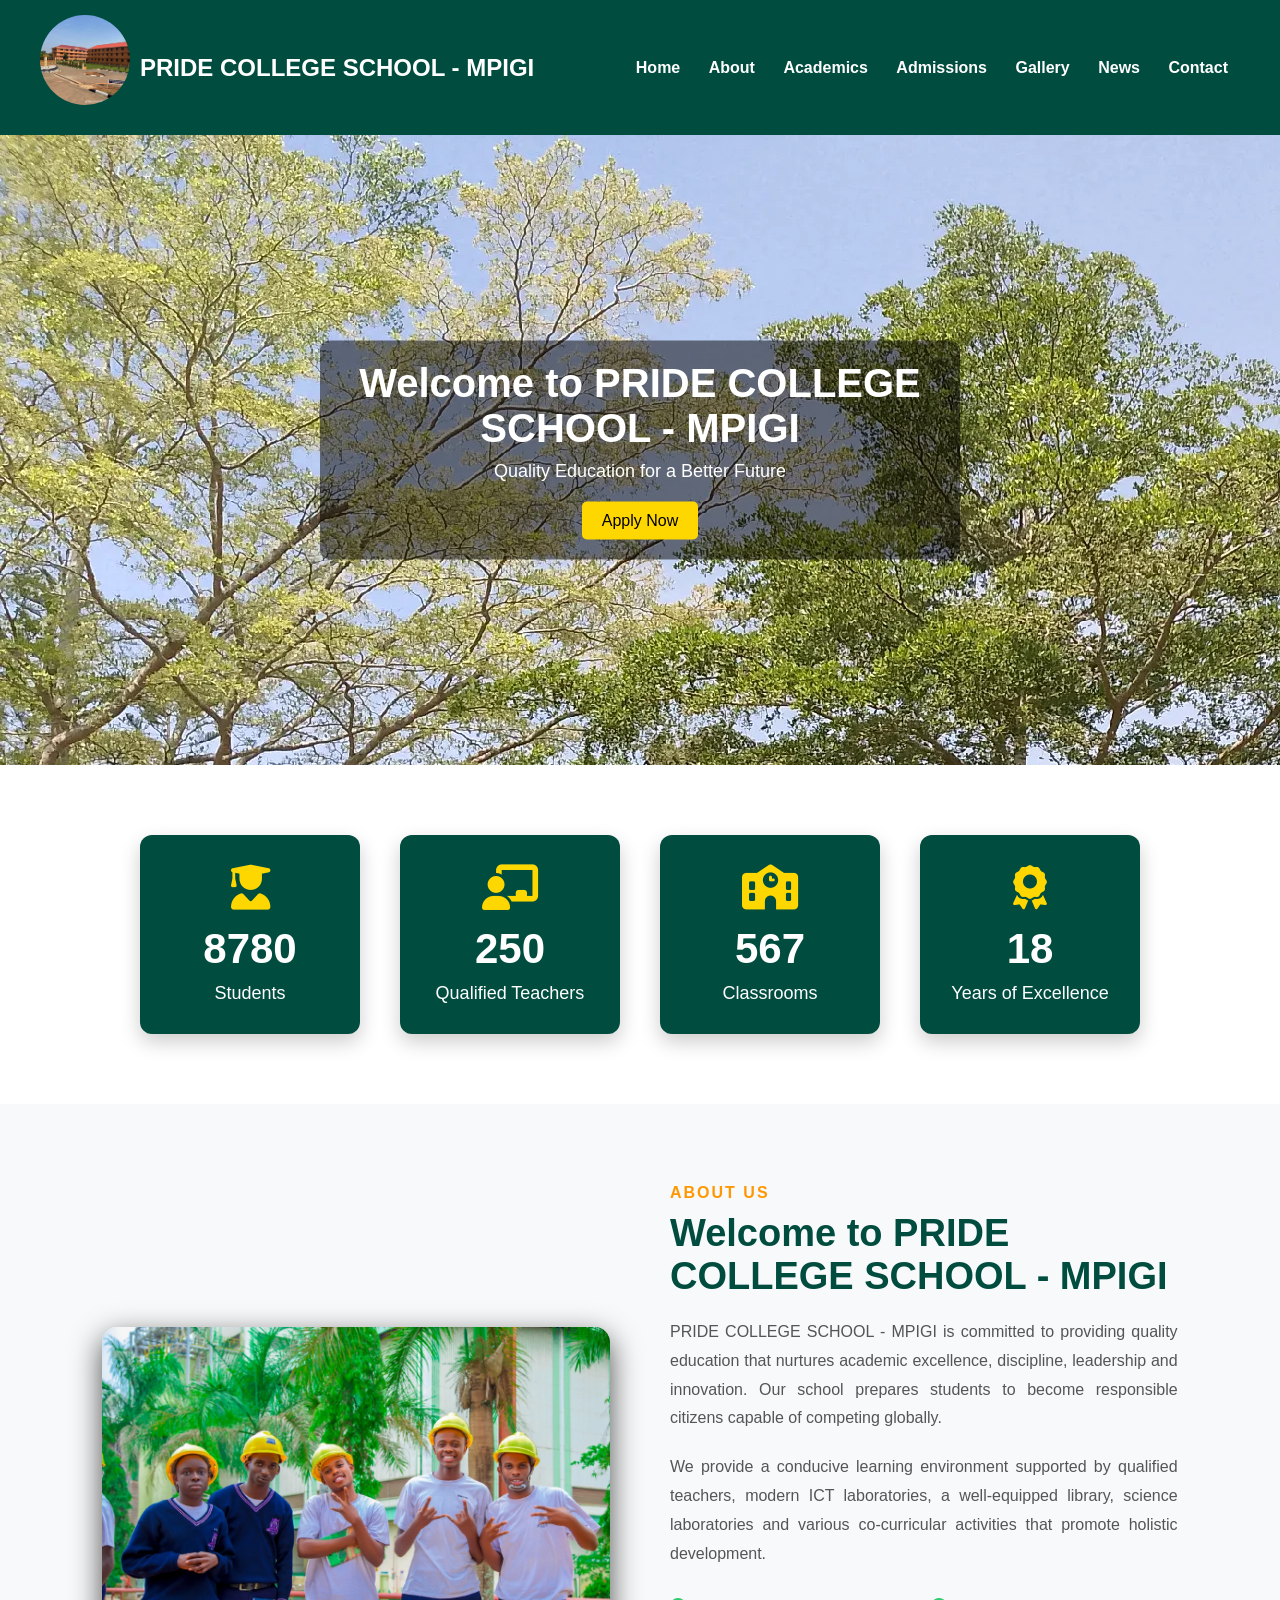
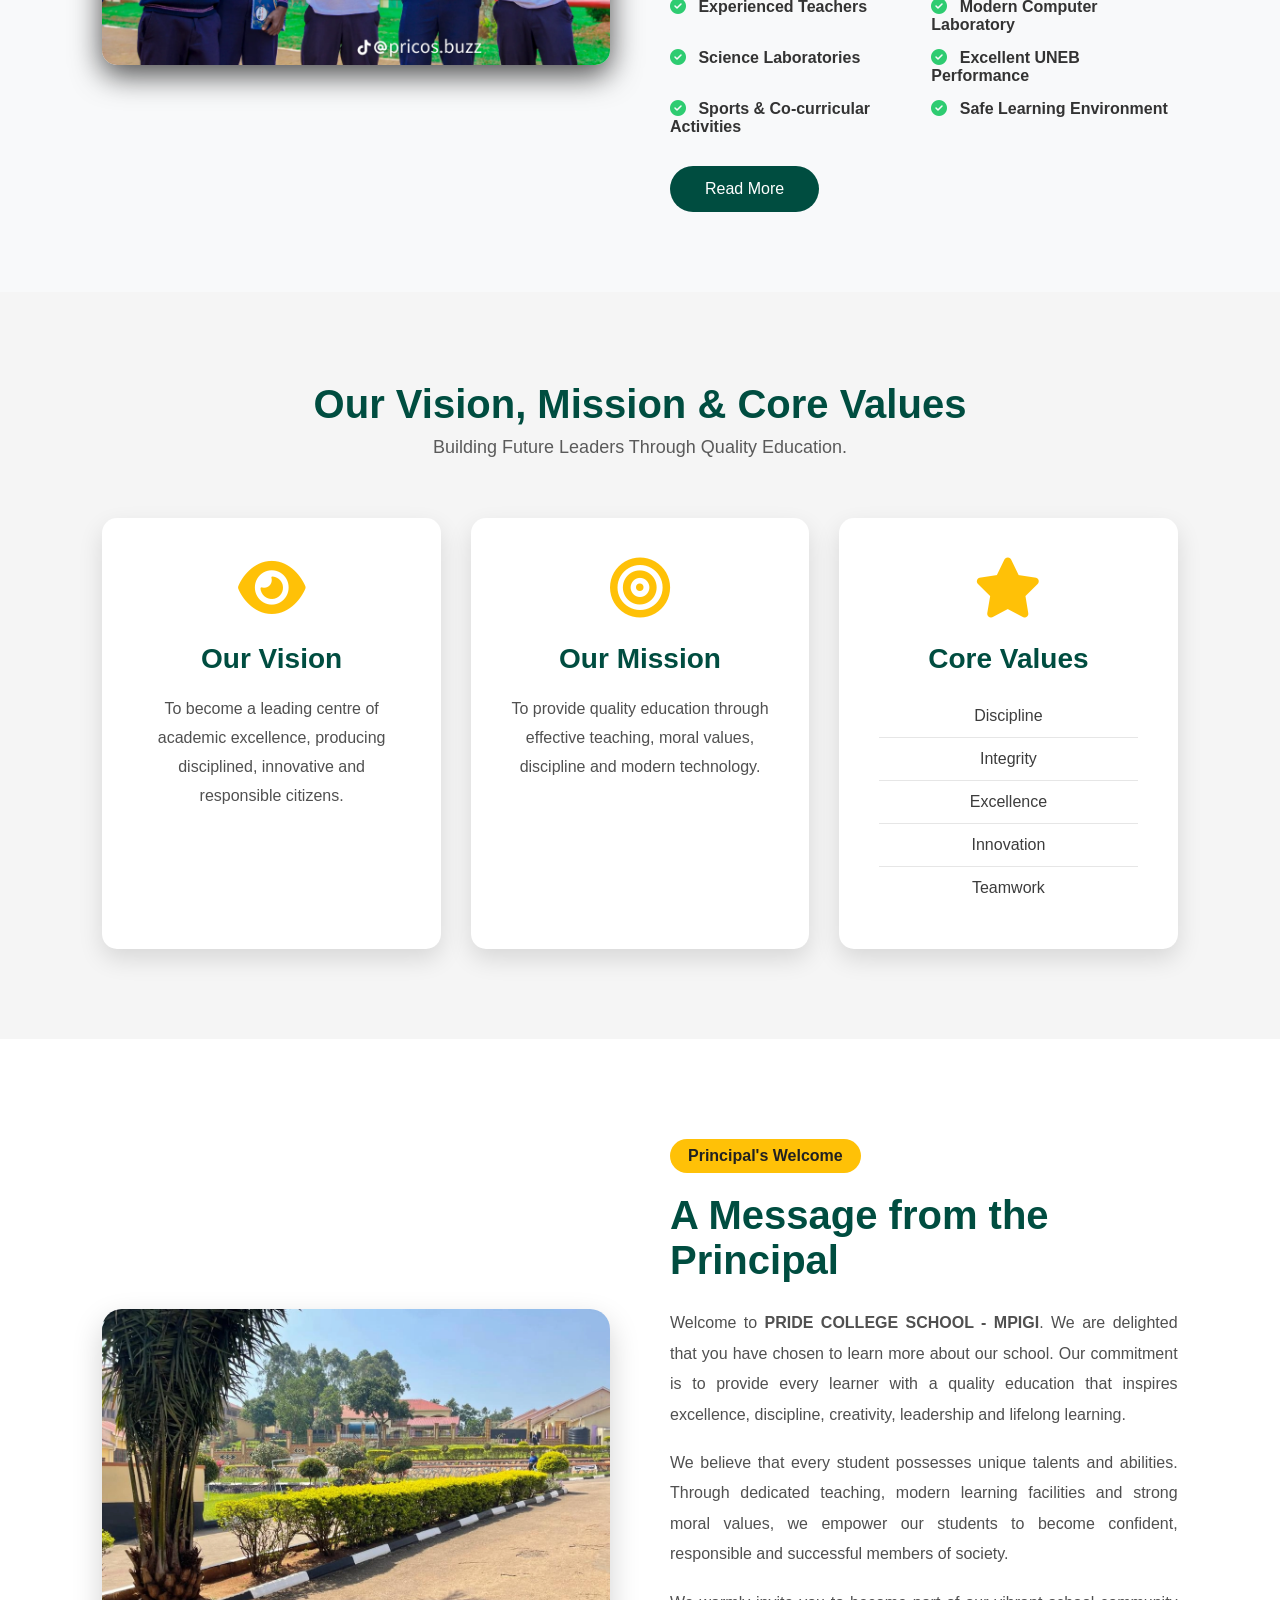
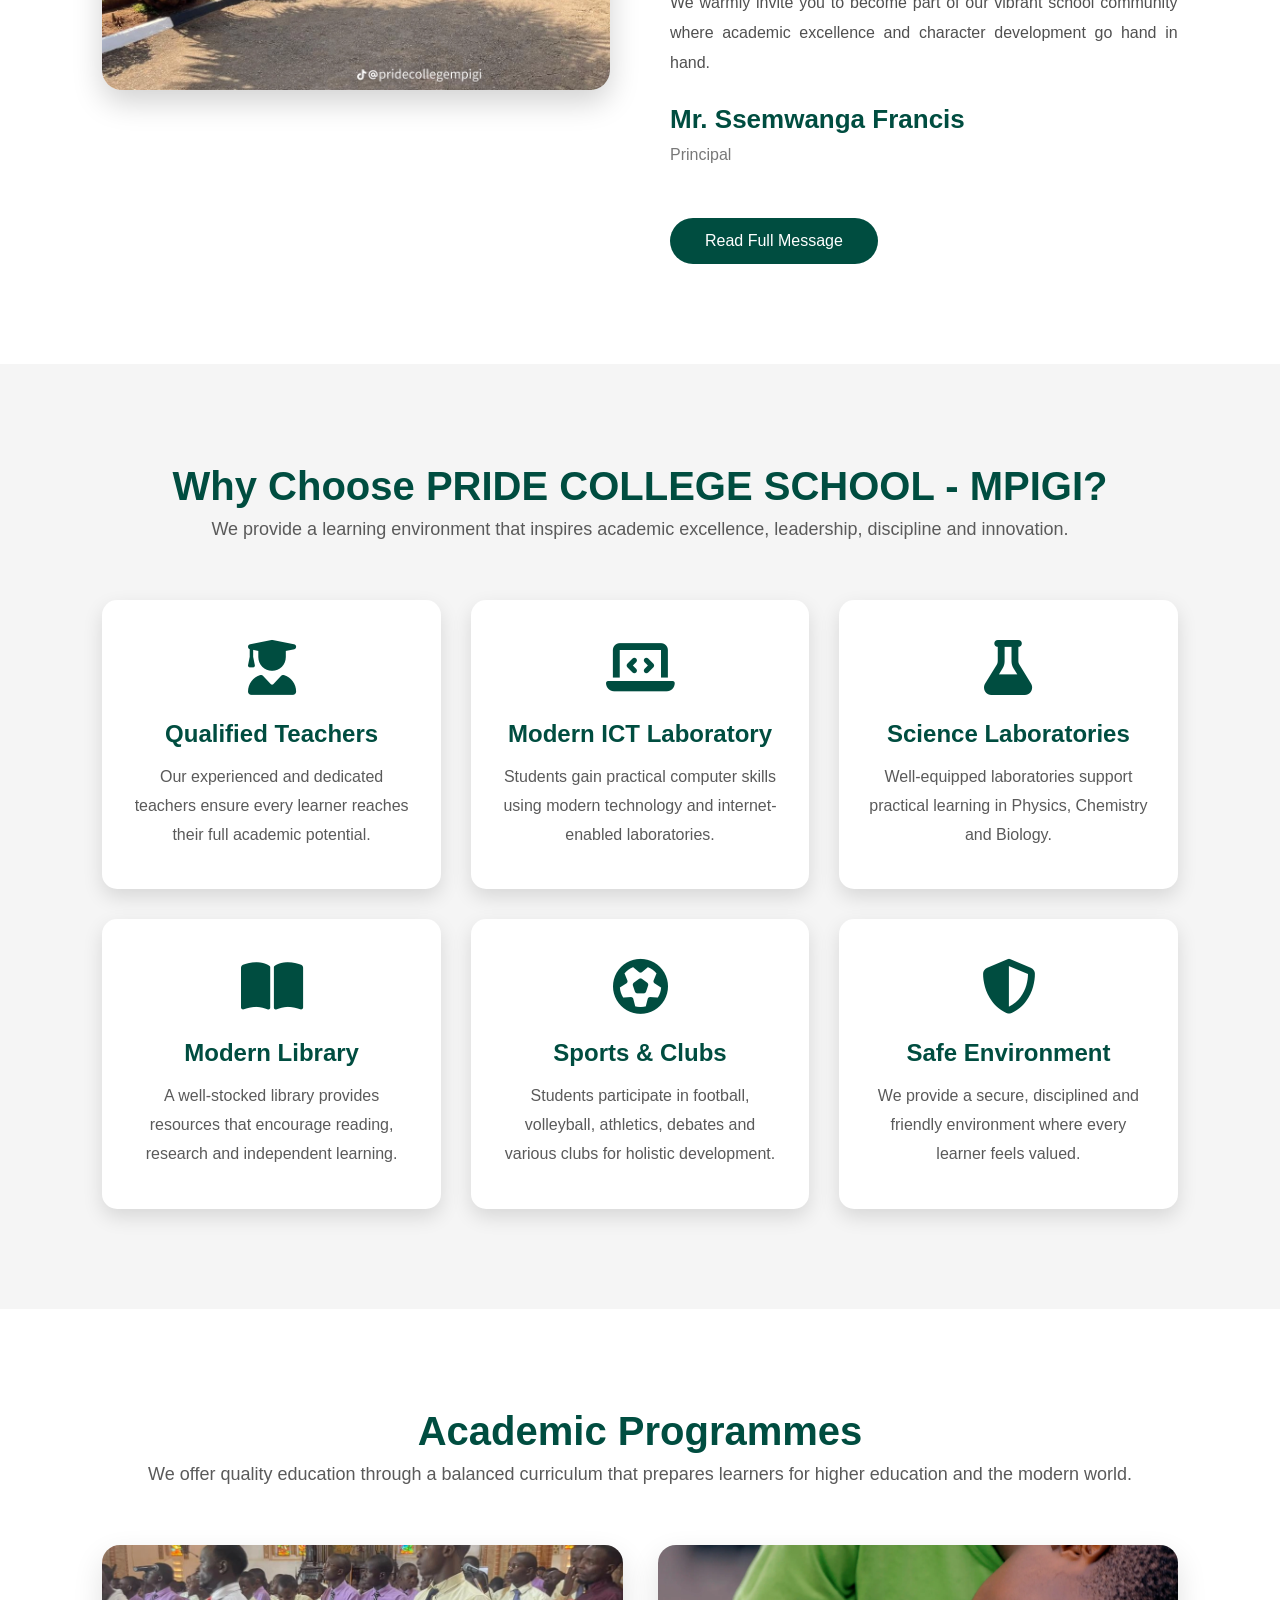
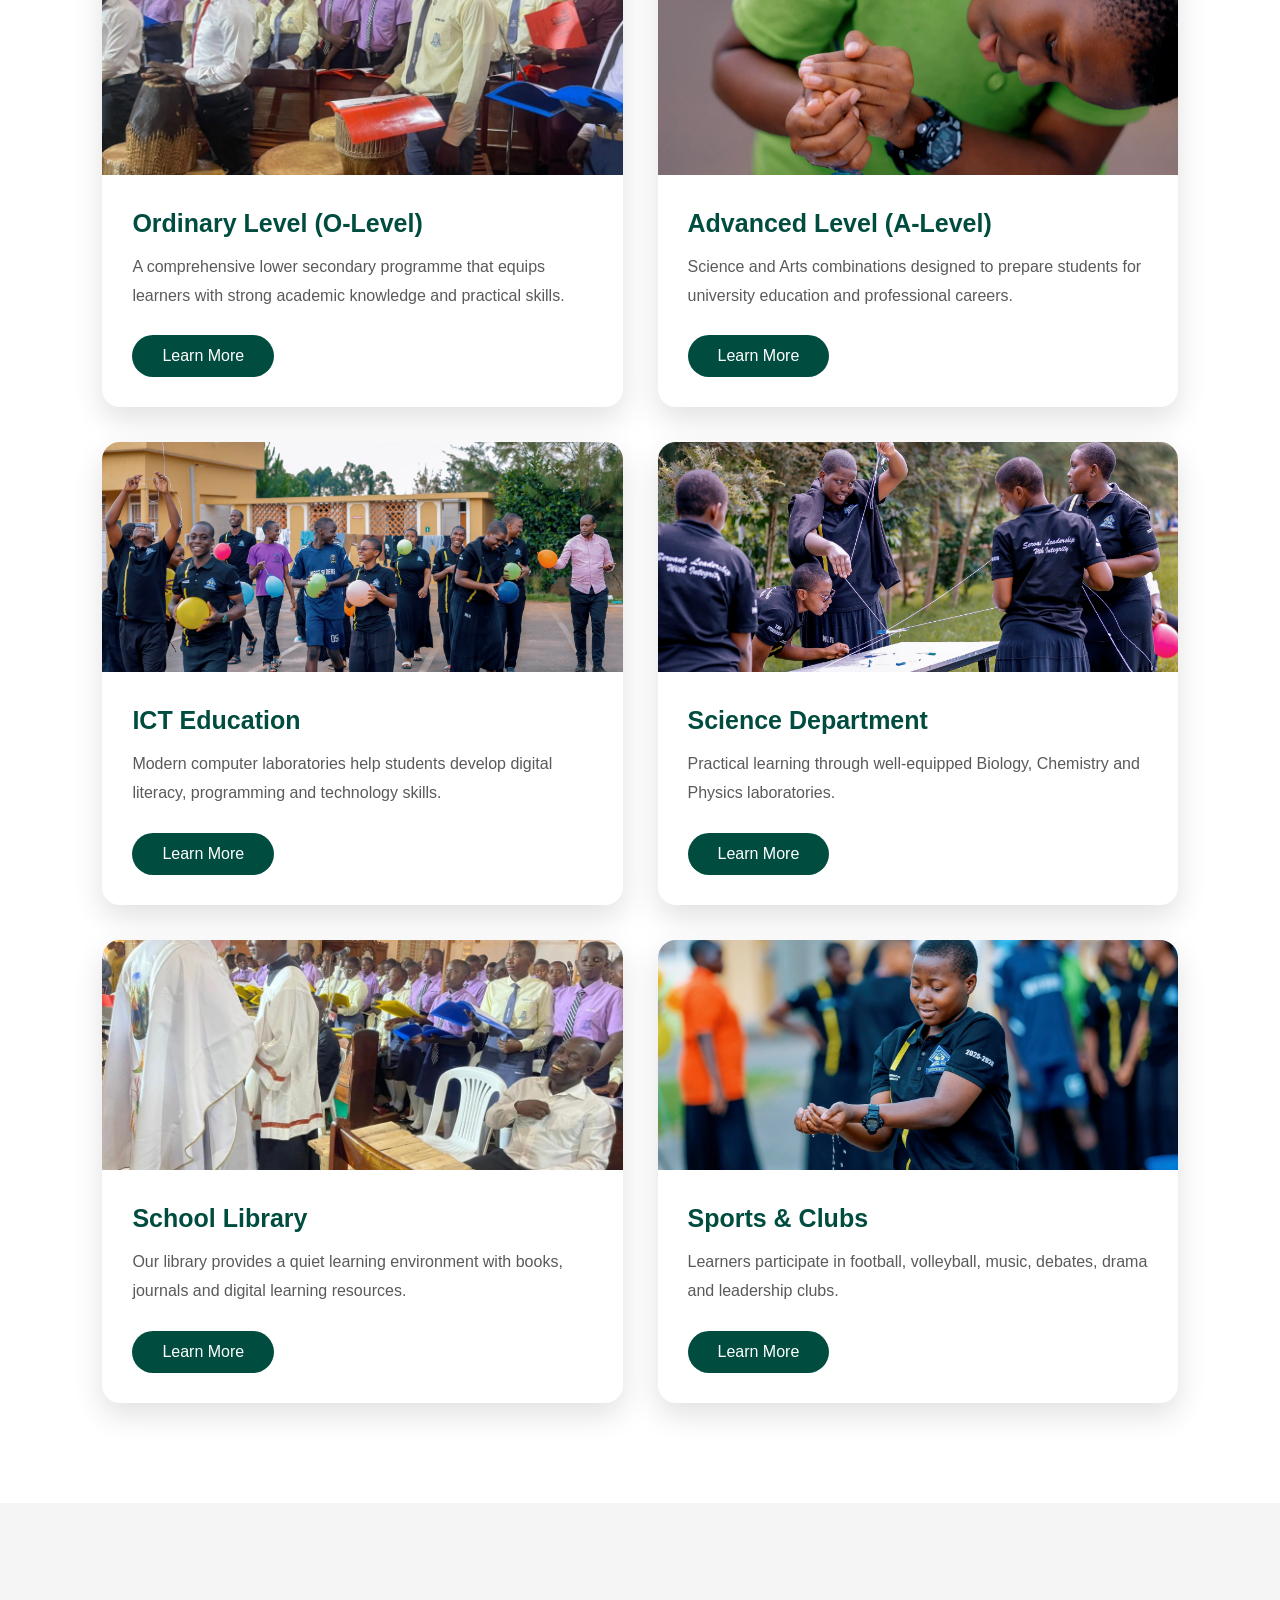
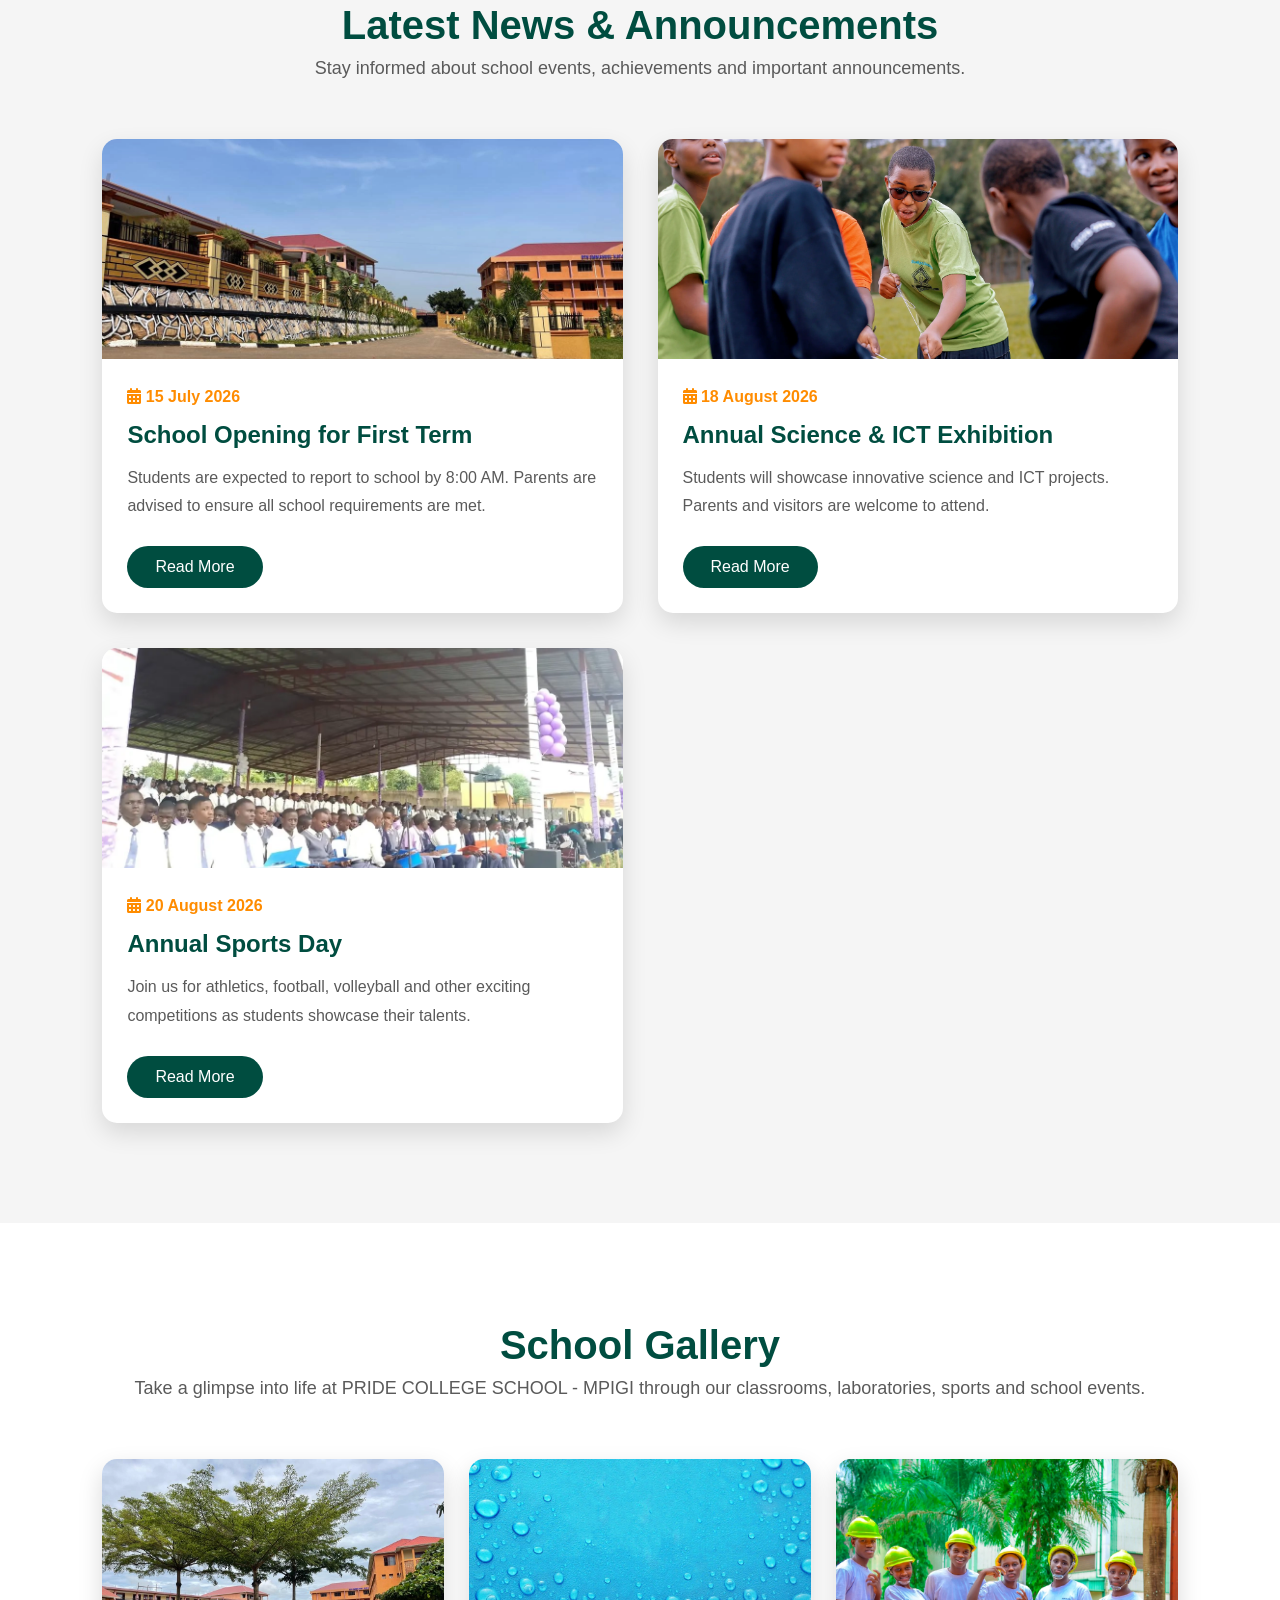
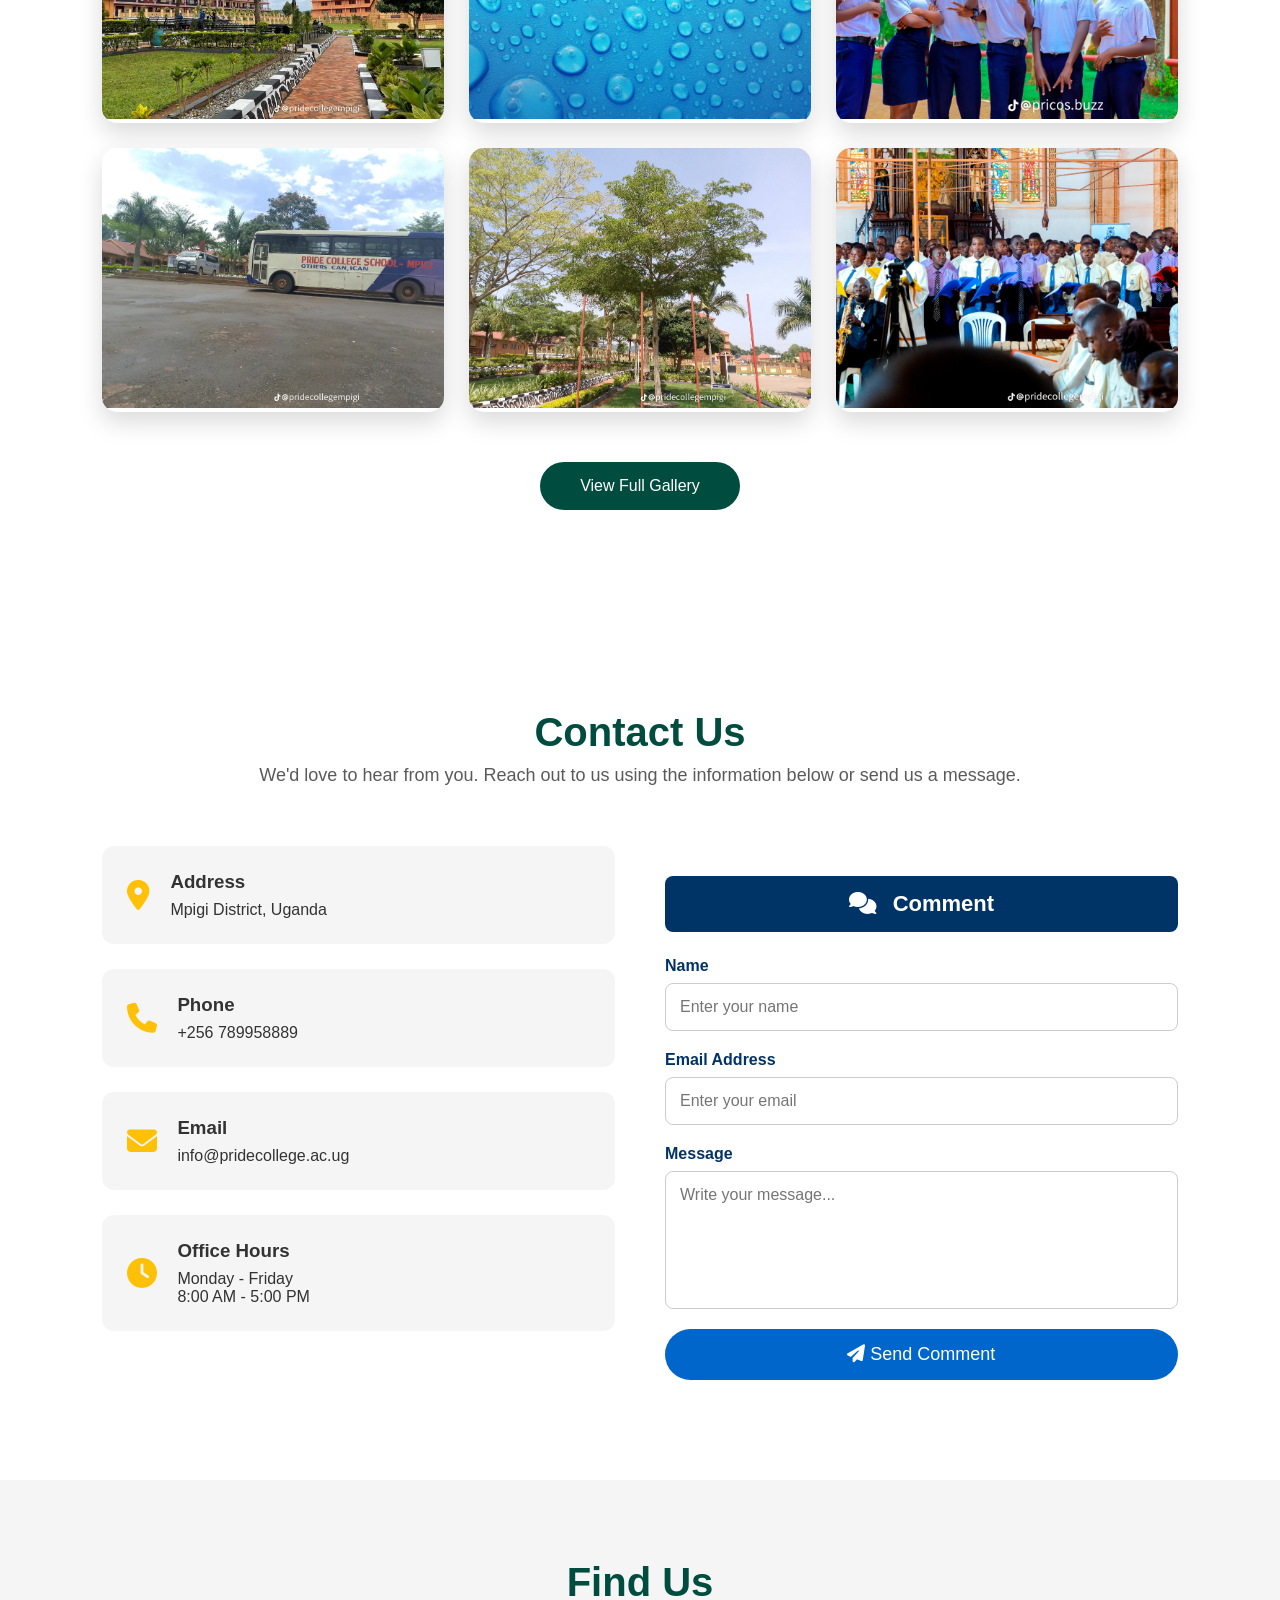
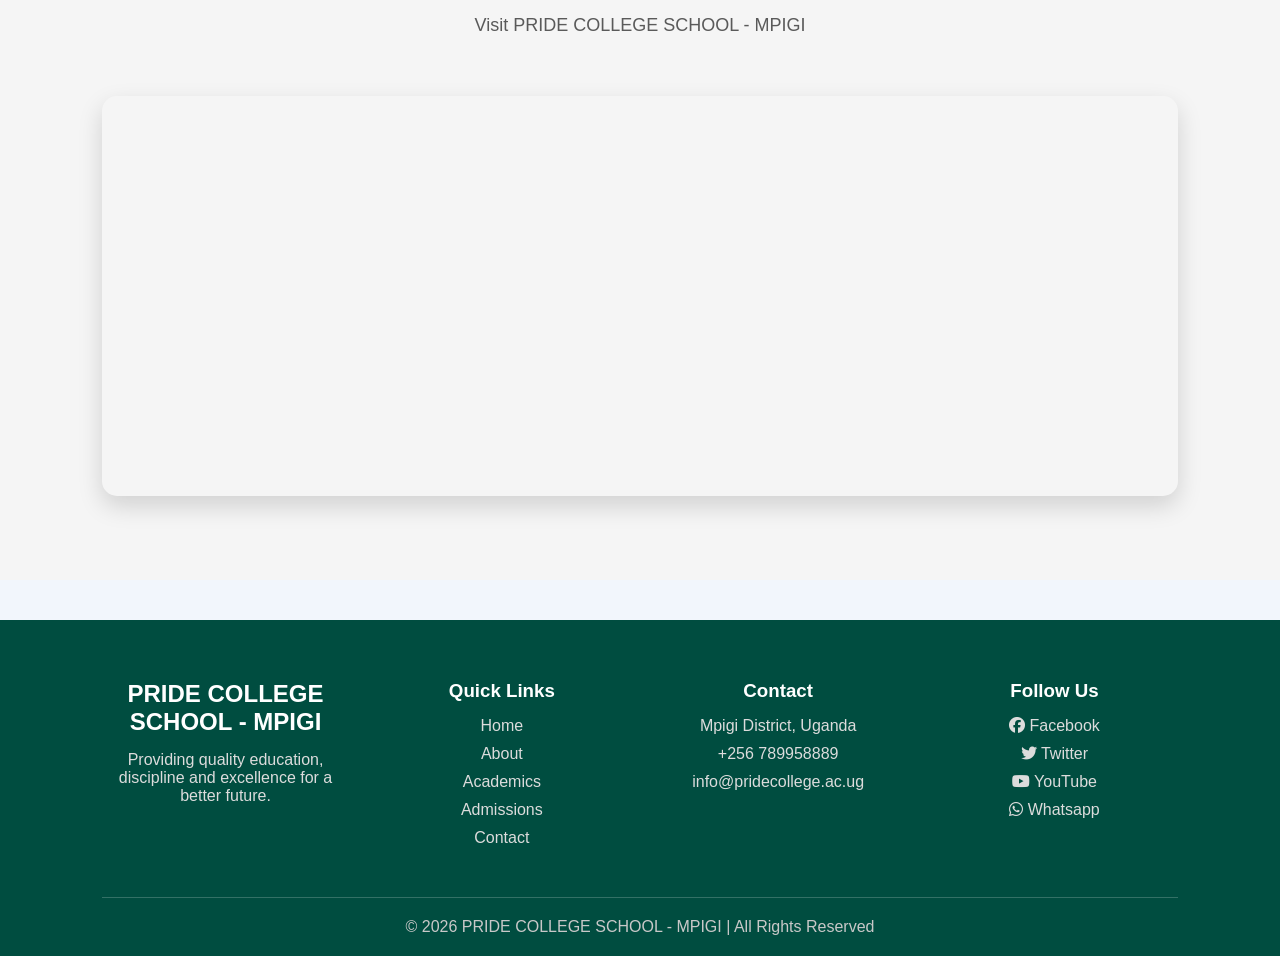
==== commit 31960883: "Update heading text for comments section" ====
--- a/index.html
+++ b/index.html
@@ -795,7 +795,7 @@
 
 
 <h2>
-<i class="fa-solid fa-comments"></i>Website Comments </h2>
+<i class="fa-solid fa-comments"></i> Comment </h2>
 
 
 
@@ -941,4 +941,4 @@
 <script src="comment.js"></script>
 
 </body>
-</html>+</html>
